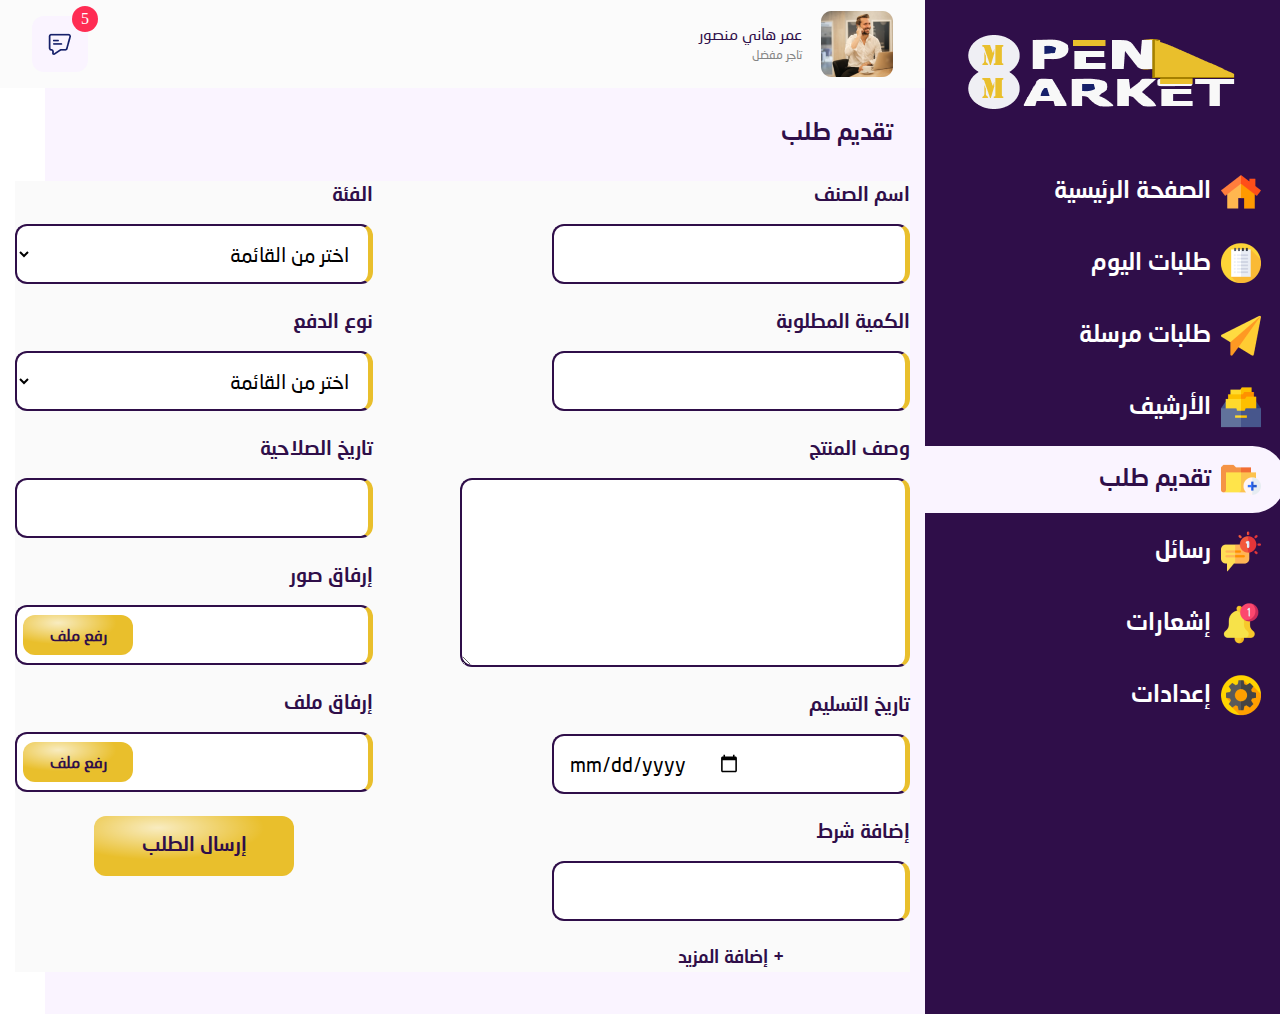
==== sellers-offers.html @ 06537843 "edit" ====
<!DOCTYPE html>
<html lang="ar" dir="rtl">
  <head>
    <meta charset="utf-8" />
    <meta http-equiv="X-UA-Compatible" content="IE=edge" />
    <meta name="viewport" content="width=device-width, initial-scale=1" />
    <title>open market / sellers offers</title>
    
    <link rel="stylesheet" href="css/line-awesome.min.css" />
    <link rel="stylesheet" href="css/bootstrap.min.css" />
    <link rel="stylesheet" href="css/bootstrap-rtl.min.css" />
    <link rel="preconnect" href="https://fonts.googleapis.com">
    <link rel="preconnect" href="https://fonts.gstatic.com" crossorigin>
    <link rel="stylesheet" href="css/fonts.css" />
    <link rel="stylesheet" href="css/animate.css" />
    <link rel="stylesheet" href="https://cdn.jsdelivr.net/npm/@fancyapps/ui@4.0/dist/fancybox.css" />
    <link rel="stylesheet" href="css/swiper.min.css" />
    <link rel="stylesheet" href="css/style.css" />
  </head>
  <body>
    <!-- preloader -->
    <div class="preloader">
      <div class="progress">
        <div class="progress-bar"></div>
      </div>
    </div>
    <!-- preloader -->
   <!-- whole-dashboard -->
<div class="dashboard-content">
   <!-- header section -->
   <header>
    <div class="top-header">
     
        <!-- start nav-header -->
        <div class="nav-header">
          <!-- logo section -->
          <div class="img-logo">
            <a href="index.html">
              <img src="images/logo.png" class="img-fluid logo" alt="logo" />
            </a>
          </div>
          <!-- end logo section -->
           <!-- start menu -->
           <div class="navgition">
            <div class="nav-head"></div>
            <ul class="big-menu list-unstyled">
              <li>
                <a href="index.html" class="menu-link">
                  <img src="images/menu-icons/01.png" alt="menu icon">
                  الصفحة الرئيسية
                </a>
              </li>
              <li>
                <a href="new-order.html" class="menu-link">
                  <img src="images/menu-icons/02.png" alt="menu icon">
                 طلبات اليوم
                </a>
              </li>
              <li>
                <a href="recieve-offers.html" class="menu-link">
                  <img src="images/menu-icons/03.png" alt="menu icon">
                  طلبات مرسلة
                  </a>
              </li>
              <li>
                <a href="archieve.html" class="menu-link">
                  <img src="images/menu-icons/04.png" alt="menu icon">
                   الأرشيف
                  </a>
              </li>
              <li  class="active">
                <a href="sellers-offers.html" class="menu-link"> 
                  <img src="images/menu-icons/05.png" alt="menu icon">
                  تقديم طلب
                </a>
              </li>
              <li>
                <a href="messages.html" class="menu-link">
                  <img src="images/menu-icons/06.png" alt="menu icon">
                   رسائل
                  </a>
              </li>
              <li>
                <a href="notifications.html" class="menu-link"> 
                  <img src="images/menu-icons/07.png" alt="menu icon">
                  إشعارات
                </a>
              </li>
             
              <li>
                <a href="settings.html" class="menu-link"> 
                  <img src="images/menu-icons/09.png" alt="menu icon">
                  إعدادات
                </a>
              </li>
            </ul>
          </div>
          <!-- end menu -->
         
          
            <!-- menu-icon-for-mobile -->
            <div class="show-icons">
              <a class="menu-bars" id="menu-id" href="#!">
                <i class="las la-bars bar show-icon"></i>
                <i class="las la-times times hide-icon"></i>
              </a>
            </div>
            <!-- end menu-icon-for-mobile -->
          </div>
          <!-- end language and contact section -->
        </div>
        <!-- end nav-header -->
  
  
  </header>
  <!-- header section     -->
<div class="left-side">
 <!-- message-bar -->
 <div class="message-bar">
  
  <div class="hotel">
    <div class="hotel-img">
      <img  src="images/message-bar/hotel.png" alt="hotel">
    </div>
    <div class="hotel-text">
      <h2 class="hotel-name">
       عمر هاني منصور
      </h2>
      <span class="hotel-note">
       تاجر مفضل
      </span>
    </div>
   
  </div>
  <ul class="message-not-list">
    <li>
      <a href="#">
        <img src="images/message-bar/01.png" alt="message icon">
        <span class="number">
          5
        </span>
      </a>
    </li>
   
  </ul>
</div>
<!-- end-message-bar-->
<h2 class="form-label p32 fs24">
 تقديم طلب
    
     </h2>
<div class="container">
 <!-- start sessions-div-->
 <div class="sessions-div ">
  <form class="form-flex">
    <div class="form-part">
      <label class="form-label">
        اسم الصنف
      </label>
      <input type="text" class="form-input">
      <label class="form-label">
       الكمية المطلوبة
      </label>
      <input type="text" class="form-input">
      <label class="form-label">
       وصف المنتج
      </label>
      <textarea type="text" class=" form-textarea"></textarea>
      <label class="form-label">
       تاريخ التسليم
       </label>
       <input type="date" class="form-input">
       <label class="form-label">
       إضافة شرط
      </label>
      <input type="text" class="form-input">
      <a href="#" class="more">
        + إضافة المزيد
      </a>
    </div>
    <div class="form-part">
      <label class="form-label">
       الفئة
      </label>
      <select class="form-input">
    <option>اختر من القائمة</option>
    <option>اختر من القائمة</option>
    <option>اختر من القائمة</option>
    <option>اختر من القائمة</option>
      </select>
      <label class="form-label">
      نوع الدفع
      </label>
      <select class="form-input">
        <option>اختر من القائمة</option>
        <option>اختر من القائمة</option>
        <option>اختر من القائمة</option>
        <option>اختر من القائمة</option>
          </select>
          <label class="form-label">
           تاريخ الصلاحية
           </label>
           <input type="text" class="form-input">
      <label class="form-label">
       إرفاق صور
      </label>
      <div class="upload__box">
        <div class="upload__btn-box">
           <label class="upload__btn form-input" id="file" for="customFile">
           
           <b class="upload-images">رفع ملف</b>
           <input type="file"  class="upload__inputfile" id="customFile" >
           </label>
        </div>
        <div class="upload__img-wrap"></div>
     </div>
      <label class="form-label">
      إرفاق ملف
       </label>
       <div class="upload__box">
        <div class="upload__btn-box">
           <label class="upload__btn form-input" id="file-2" for="customFile2">
           
           <b class="upload-images">رفع ملف</b>
           <input type="file"  class="upload__inputfile" id="customFile2" >
           </label>
        </div>
        <div class="upload__img-wrap"></div>
     </div>
      <button type="submit" class="send-btn">
        إرسال الطلب
      </button>
    </div>
    </form>

  </div>
</div>
 

  

<!-- end sessions-div -->
</div>

 
 </div>
</div>
   <!-- end whole-dashboard -->
   
  
   
  
   
   
  
    <script src="js/jquery-3.4.1.min.js"></script>
    <script src="js/bootstrap.min.js"></script>
    <script src="js/wow.min.js"></script>
    <script type="text/javascript" src="js/swiper.min.js"></script>
    <script src="js/script.js"></script>
  </body>
</html>
---- css/line-awesome.min.css ----
.la,.lab,.lad,.lal,.lar,.las{-moz-osx-font-smoothing:grayscale;-webkit-font-smoothing:antialiased;display:inline-block;font-style:normal;font-variant:normal;text-rendering:auto;line-height:1}.la-lg{font-size:1.33333em;line-height:.75em;vertical-align:-.0667em}.la-xs{font-size:.75em}.la-sm{font-size:.875em}.la-1x{font-size:1em}.la-2x{font-size:2em}.la-3x{font-size:3em}.la-4x{font-size:4em}.la-5x{font-size:5em}.la-6x{font-size:6em}.la-7x{font-size:7em}.la-8x{font-size:8em}.la-9x{font-size:9em}.la-10x{font-size:10em}.la-fw{text-align:center;width:1.25em}.la-ul{list-style-type:none;margin-left:2.5em;padding-left:0}.la-ul>li{position:relative}.la-li{left:-2em;position:absolute;text-align:center;width:2em;line-height:inherit}.la-border{border:solid .08em #eee;border-radius:.1em;padding:.2em .25em .15em}.la-pull-left{float:left}.la-pull-right{float:right}.la.la-pull-left,.lab.la-pull-left,.lal.la-pull-left,.lar.la-pull-left,.las.la-pull-left{margin-right:.3em}.la.la-pull-right,.lab.la-pull-right,.lal.la-pull-right,.lar.la-pull-right,.las.la-pull-right{margin-left:.3em}.la-spin{-webkit-animation:la-spin 2s infinite linear;animation:la-spin 2s infinite linear}.la-pulse{-webkit-animation:la-spin 1s infinite steps(8);animation:la-spin 1s infinite steps(8)}@-webkit-keyframes la-spin{0%{-webkit-transform:rotate(0);transform:rotate(0)}100%{-webkit-transform:rotate(360deg);transform:rotate(360deg)}}@keyframes la-spin{0%{-webkit-transform:rotate(0);transform:rotate(0)}100%{-webkit-transform:rotate(360deg);transform:rotate(360deg)}}.la-rotate-90{-webkit-transform:rotate(90deg);transform:rotate(90deg)}.la-rotate-180{-webkit-transform:rotate(180deg);transform:rotate(180deg)}.la-rotate-270{-webkit-transform:rotate(270deg);transform:rotate(270deg)}.la-flip-horizontal{-webkit-transform:scale(-1,1);transform:scale(-1,1)}.la-flip-vertical{-webkit-transform:scale(1,-1);transform:scale(1,-1)}.la-flip-both,.la-flip-horizontal.la-flip-vertical{-webkit-transform:scale(-1,-1);transform:scale(-1,-1)}:root .la-flip-both,:root .la-flip-horizontal,:root .la-flip-vertical,:root .la-rotate-180,:root .la-rotate-270,:root .la-rotate-90{-webkit-filter:none;filter:none}.la-stack{display:inline-block;height:2em;line-height:2em;position:relative;vertical-align:middle;width:2.5em}.la-stack-1x,.la-stack-2x{left:0;position:absolute;text-align:center;width:100%}.la-stack-1x{line-height:inherit}.la-stack-2x{font-size:2em}.la-inverse{color:#fff}.la-500px:before{content:"\f26e"}.la-accessible-icon:before{content:"\f368"}.la-accusoft:before{content:"\f369"}.la-acquisitions-incorporated:before{content:"\f6af"}.la-ad:before{content:"\f641"}.la-address-book:before{content:"\f2b9"}.la-address-card:before{content:"\f2bb"}.la-adjust:before{content:"\f042"}.la-adn:before{content:"\f170"}.la-adobe:before{content:"\f778"}.la-adversal:before{content:"\f36a"}.la-affiliatetheme:before{content:"\f36b"}.la-air-freshener:before{content:"\f5d0"}.la-airbnb:before{content:"\f834"}.la-algolia:before{content:"\f36c"}.la-align-center:before{content:"\f037"}.la-align-justify:before{content:"\f039"}.la-align-left:before{content:"\f036"}.la-align-right:before{content:"\f038"}.la-alipay:before{content:"\f642"}.la-allergies:before{content:"\f461"}.la-amazon:before{content:"\f270"}.la-amazon-pay:before{content:"\f42c"}.la-ambulance:before{content:"\f0f9"}.la-american-sign-language-interpreting:before{content:"\f2a3"}.la-amilia:before{content:"\f36d"}.la-anchor:before{content:"\f13d"}.la-android:before{content:"\f17b"}.la-angellist:before{content:"\f209"}.la-angle-double-down:before{content:"\f103"}.la-angle-double-left:before{content:"\f100"}.la-angle-double-right:before{content:"\f101"}.la-angle-double-up:before{content:"\f102"}.la-angle-down:before{content:"\f107"}.la-angle-left:before{content:"\f104"}.la-angle-right:before{content:"\f105"}.la-angle-up:before{content:"\f106"}.la-angry:before{content:"\f556"}.la-angrycreative:before{content:"\f36e"}.la-angular:before{content:"\f420"}.la-ankh:before{content:"\f644"}.la-app-store:before{content:"\f36f"}.la-app-store-ios:before{content:"\f370"}.la-apper:before{content:"\f371"}.la-apple:before{content:"\f179"}.la-apple-alt:before{content:"\f5d1"}.la-apple-pay:before{content:"\f415"}.la-archive:before{content:"\f187"}.la-archway:before{content:"\f557"}.la-arrow-alt-circle-down:before{content:"\f358"}.la-arrow-alt-circle-left:before{content:"\f359"}.la-arrow-alt-circle-right:before{content:"\f35a"}.la-arrow-alt-circle-up:before{content:"\f35b"}.la-arrow-circle-down:before{content:"\f0ab"}.la-arrow-circle-left:before{content:"\f0a8"}.la-arrow-circle-right:before{content:"\f0a9"}.la-arrow-circle-up:before{content:"\f0aa"}.la-arrow-down:before{content:"\f063"}.la-arrow-left:before{content:"\f060"}.la-arrow-right:before{content:"\f061"}.la-arrow-up:before{content:"\f062"}.la-arrows-alt:before{content:"\f0b2"}.la-arrows-alt-h:before{content:"\f337"}.la-arrows-alt-v:before{content:"\f338"}.la-artstation:before{content:"\f77a"}.la-assistive-listening-systems:before{content:"\f2a2"}.la-asterisk:before{content:"\f069"}.la-asymmetrik:before{content:"\f372"}.la-at:before{content:"\f1fa"}.la-atlas:before{content:"\f558"}.la-atlassian:before{content:"\f77b"}.la-atom:before{content:"\f5d2"}.la-audible:before{content:"\f373"}.la-audio-description:before{content:"\f29e"}.la-autoprefixer:before{content:"\f41c"}.la-avianex:before{content:"\f374"}.la-aviato:before{content:"\f421"}.la-award:before{content:"\f559"}.la-aws:before{content:"\f375"}.la-baby:before{content:"\f77c"}.la-baby-carriage:before{content:"\f77d"}.la-backspace:before{content:"\f55a"}.la-backward:before{content:"\f04a"}.la-bacon:before{content:"\f7e5"}.la-balance-scale:before{content:"\f24e"}.la-balance-scale-left:before{content:"\f515"}.la-balance-scale-right:before{content:"\f516"}.la-ban:before{content:"\f05e"}.la-band-aid:before{content:"\f462"}.la-bandcamp:before{content:"\f2d5"}.la-barcode:before{content:"\f02a"}.la-bars:before{content:"\f0c9"}.la-baseball-ball:before{content:"\f433"}.la-basketball-ball:before{content:"\f434"}.la-bath:before{content:"\f2cd"}.la-battery-empty:before{content:"\f244"}.la-battery-full:before{content:"\f240"}.la-battery-half:before{content:"\f242"}.la-battery-quarter:before{content:"\f243"}.la-battery-three-quarters:before{content:"\f241"}.la-battle-net:before{content:"\f835"}.la-bed:before{content:"\f236"}.la-beer:before{content:"\f0fc"}.la-behance:before{content:"\f1b4"}.la-behance-square:before{content:"\f1b5"}.la-bell:before{content:"\f0f3"}.la-bell-slash:before{content:"\f1f6"}.la-bezier-curve:before{content:"\f55b"}.la-bible:before{content:"\f647"}.la-bicycle:before{content:"\f206"}.la-biking:before{content:"\f84a"}.la-bimobject:before{content:"\f378"}.la-binoculars:before{content:"\f1e5"}.la-biohazard:before{content:"\f780"}.la-birthday-cake:before{content:"\f1fd"}.la-bitbucket:before{content:"\f171"}.la-bitcoin:before{content:"\f379"}.la-bity:before{content:"\f37a"}.la-black-tie:before{content:"\f27e"}.la-blackberry:before{content:"\f37b"}.la-blender:before{content:"\f517"}.la-blender-phone:before{content:"\f6b6"}.la-blind:before{content:"\f29d"}.la-blog:before{content:"\f781"}.la-blogger:before{content:"\f37c"}.la-blogger-b:before{content:"\f37d"}.la-bluetooth:before{content:"\f293"}.la-bluetooth-b:before{content:"\f294"}.la-bold:before{content:"\f032"}.la-bolt:before{content:"\f0e7"}.la-bomb:before{content:"\f1e2"}.la-bone:before{content:"\f5d7"}.la-bong:before{content:"\f55c"}.la-book:before{content:"\f02d"}.la-book-dead:before{content:"\f6b7"}.la-book-medical:before{content:"\f7e6"}.la-book-open:before{content:"\f518"}.la-book-reader:before{content:"\f5da"}.la-bookmark:before{content:"\f02e"}.la-bootstrap:before{content:"\f836"}.la-border-all:before{content:"\f84c"}.la-border-none:before{content:"\f850"}.la-border-style:before{content:"\f853"}.la-bowling-ball:before{content:"\f436"}.la-box:before{content:"\f466"}.la-box-open:before{content:"\f49e"}.la-boxes:before{content:"\f468"}.la-braille:before{content:"\f2a1"}.la-brain:before{content:"\f5dc"}.la-bread-slice:before{content:"\f7ec"}.la-briefcase:before{content:"\f0b1"}.la-briefcase-medical:before{content:"\f469"}.la-broadcast-tower:before{content:"\f519"}.la-broom:before{content:"\f51a"}.la-brush:before{content:"\f55d"}.la-btc:before{content:"\f15a"}.la-buffer:before{content:"\f837"}.la-bug:before{content:"\f188"}.la-building:before{content:"\f1ad"}.la-bullhorn:before{content:"\f0a1"}.la-bullseye:before{content:"\f140"}.la-burn:before{content:"\f46a"}.la-buromobelexperte:before{content:"\f37f"}.la-bus:before{content:"\f207"}.la-bus-alt:before{content:"\f55e"}.la-business-time:before{content:"\f64a"}.la-buy-n-large:before{content:"\f8a6"}.la-buysellads:before{content:"\f20d"}.la-calculator:before{content:"\f1ec"}.la-calendar:before{content:"\f133"}.la-calendar-alt:before{content:"\f073"}.la-calendar-check:before{content:"\f274"}.la-calendar-day:before{content:"\f783"}.la-calendar-minus:before{content:"\f272"}.la-calendar-plus:before{content:"\f271"}.la-calendar-times:before{content:"\f273"}.la-calendar-week:before{content:"\f784"}.la-camera:before{content:"\f030"}.la-camera-retro:before{content:"\f083"}.la-campground:before{content:"\f6bb"}.la-canadian-maple-leaf:before{content:"\f785"}.la-candy-cane:before{content:"\f786"}.la-cannabis:before{content:"\f55f"}.la-capsules:before{content:"\f46b"}.la-car:before{content:"\f1b9"}.la-car-alt:before{content:"\f5de"}.la-car-battery:before{content:"\f5df"}.la-car-crash:before{content:"\f5e1"}.la-car-side:before{content:"\f5e4"}.la-caret-down:before{content:"\f0d7"}.la-caret-left:before{content:"\f0d9"}.la-caret-right:before{content:"\f0da"}.la-caret-square-down:before{content:"\f150"}.la-caret-square-left:before{content:"\f191"}.la-caret-square-right:before{content:"\f152"}.la-caret-square-up:before{content:"\f151"}.la-caret-up:before{content:"\f0d8"}.la-carrot:before{content:"\f787"}.la-cart-arrow-down:before{content:"\f218"}.la-cart-plus:before{content:"\f217"}.la-cash-register:before{content:"\f788"}.la-cat:before{content:"\f6be"}.la-cc-amazon-pay:before{content:"\f42d"}.la-cc-amex:before{content:"\f1f3"}.la-cc-apple-pay:before{content:"\f416"}.la-cc-diners-club:before{content:"\f24c"}.la-cc-discover:before{content:"\f1f2"}.la-cc-jcb:before{content:"\f24b"}.la-cc-mastercard:before{content:"\f1f1"}.la-cc-paypal:before{content:"\f1f4"}.la-cc-stripe:before{content:"\f1f5"}.la-cc-visa:before{content:"\f1f0"}.la-centercode:before{content:"\f380"}.la-centos:before{content:"\f789"}.la-certificate:before{content:"\f0a3"}.la-chair:before{content:"\f6c0"}.la-chalkboard:before{content:"\f51b"}.la-chalkboard-teacher:before{content:"\f51c"}.la-charging-station:before{content:"\f5e7"}.la-chart-area:before{content:"\f1fe"}.la-chart-bar:before{content:"\f080"}.la-chart-line:before{content:"\f201"}.la-chart-pie:before{content:"\f200"}.la-check:before{content:"\f00c"}.la-check-circle:before{content:"\f058"}.la-check-double:before{content:"\f560"}.la-check-square:before{content:"\f14a"}.la-cheese:before{content:"\f7ef"}.la-chess:before{content:"\f439"}.la-chess-bishop:before{content:"\f43a"}.la-chess-board:before{content:"\f43c"}.la-chess-king:before{content:"\f43f"}.la-chess-knight:before{content:"\f441"}.la-chess-pawn:before{content:"\f443"}.la-chess-queen:before{content:"\f445"}.la-chess-rook:before{content:"\f447"}.la-chevron-circle-down:before{content:"\f13a"}.la-chevron-circle-left:before{content:"\f137"}.la-chevron-circle-right:before{content:"\f138"}.la-chevron-circle-up:before{content:"\f139"}.la-chevron-down:before{content:"\f078"}.la-chevron-left:before{content:"\f053"}.la-chevron-right:before{content:"\f054"}.la-chevron-up:before{content:"\f077"}.la-child:before{content:"\f1ae"}.la-chrome:before{content:"\f268"}.la-chromecast:before{content:"\f838"}.la-church:before{content:"\f51d"}.la-circle:before{content:"\f111"}.la-circle-notch:before{content:"\f1ce"}.la-city:before{content:"\f64f"}.la-clinic-medical:before{content:"\f7f2"}.la-clipboard:before{content:"\f328"}.la-clipboard-check:before{content:"\f46c"}.la-clipboard-list:before{content:"\f46d"}.la-clock:before{content:"\f017"}.la-clone:before{content:"\f24d"}.la-closed-captioning:before{content:"\f20a"}.la-cloud:before{content:"\f0c2"}.la-cloud-download-alt:before{content:"\f381"}.la-cloud-meatball:before{content:"\f73b"}.la-cloud-moon:before{content:"\f6c3"}.la-cloud-moon-rain:before{content:"\f73c"}.la-cloud-rain:before{content:"\f73d"}.la-cloud-showers-heavy:before{content:"\f740"}.la-cloud-sun:before{content:"\f6c4"}.la-cloud-sun-rain:before{content:"\f743"}.la-cloud-upload-alt:before{content:"\f382"}.la-cloudscale:before{content:"\f383"}.la-cloudsmith:before{content:"\f384"}.la-cloudversify:before{content:"\f385"}.la-cocktail:before{content:"\f561"}.la-code:before{content:"\f121"}.la-code-branch:before{content:"\f126"}.la-codepen:before{content:"\f1cb"}.la-codiepie:before{content:"\f284"}.la-coffee:before{content:"\f0f4"}.la-cog:before{content:"\f013"}.la-cogs:before{content:"\f085"}.la-coins:before{content:"\f51e"}.la-columns:before{content:"\f0db"}.la-comment:before{content:"\f075"}.la-comment-alt:before{content:"\f27a"}.la-comment-dollar:before{content:"\f651"}.la-comment-dots:before{content:"\f4ad"}.la-comment-medical:before{content:"\f7f5"}.la-comment-slash:before{content:"\f4b3"}.la-comments:before{content:"\f086"}.la-comments-dollar:before{content:"\f653"}.la-compact-disc:before{content:"\f51f"}.la-compass:before{content:"\f14e"}.la-compress:before{content:"\f066"}.la-compress-arrows-alt:before{content:"\f78c"}.la-concierge-bell:before{content:"\f562"}.la-confluence:before{content:"\f78d"}.la-connectdevelop:before{content:"\f20e"}.la-contao:before{content:"\f26d"}.la-cookie:before{content:"\f563"}.la-cookie-bite:before{content:"\f564"}.la-copy:before{content:"\f0c5"}.la-copyright:before{content:"\f1f9"}.la-cotton-bureau:before{content:"\f89e"}.la-couch:before{content:"\f4b8"}.la-cpanel:before{content:"\f388"}.la-creative-commons:before{content:"\f25e"}.la-creative-commons-by:before{content:"\f4e7"}.la-creative-commons-nc:before{content:"\f4e8"}.la-creative-commons-nc-eu:before{content:"\f4e9"}.la-creative-commons-nc-jp:before{content:"\f4ea"}.la-creative-commons-nd:before{content:"\f4eb"}.la-creative-commons-pd:before{content:"\f4ec"}.la-creative-commons-pd-alt:before{content:"\f4ed"}.la-creative-commons-remix:before{content:"\f4ee"}.la-creative-commons-sa:before{content:"\f4ef"}.la-creative-commons-sampling:before{content:"\f4f0"}.la-creative-commons-sampling-plus:before{content:"\f4f1"}.la-creative-commons-share:before{content:"\f4f2"}.la-creative-commons-zero:before{content:"\f4f3"}.la-credit-card:before{content:"\f09d"}.la-critical-role:before{content:"\f6c9"}.la-crop:before{content:"\f125"}.la-crop-alt:before{content:"\f565"}.la-cross:before{content:"\f654"}.la-crosshairs:before{content:"\f05b"}.la-crow:before{content:"\f520"}.la-crown:before{content:"\f521"}.la-crutch:before{content:"\f7f7"}.la-css3:before{content:"\f13c"}.la-css3-alt:before{content:"\f38b"}.la-cube:before{content:"\f1b2"}.la-cubes:before{content:"\f1b3"}.la-cut:before{content:"\f0c4"}.la-cuttlefish:before{content:"\f38c"}.la-d-and-d:before{content:"\f38d"}.la-d-and-d-beyond:before{content:"\f6ca"}.la-dashcube:before{content:"\f210"}.la-database:before{content:"\f1c0"}.la-deaf:before{content:"\f2a4"}.la-delicious:before{content:"\f1a5"}.la-democrat:before{content:"\f747"}.la-deploydog:before{content:"\f38e"}.la-deskpro:before{content:"\f38f"}.la-desktop:before{content:"\f108"}.la-dev:before{content:"\f6cc"}.la-deviantart:before{content:"\f1bd"}.la-dharmachakra:before{content:"\f655"}.la-dhl:before{content:"\f790"}.la-diagnoses:before{content:"\f470"}.la-diaspora:before{content:"\f791"}.la-dice:before{content:"\f522"}.la-dice-d20:before{content:"\f6cf"}.la-dice-d6:before{content:"\f6d1"}.la-dice-five:before{content:"\f523"}.la-dice-four:before{content:"\f524"}.la-dice-one:before{content:"\f525"}.la-dice-six:before{content:"\f526"}.la-dice-three:before{content:"\f527"}.la-dice-two:before{content:"\f528"}.la-digg:before{content:"\f1a6"}.la-digital-ocean:before{content:"\f391"}.la-digital-tachograph:before{content:"\f566"}.la-directions:before{content:"\f5eb"}.la-discord:before{content:"\f392"}.la-discourse:before{content:"\f393"}.la-divide:before{content:"\f529"}.la-dizzy:before{content:"\f567"}.la-dna:before{content:"\f471"}.la-dochub:before{content:"\f394"}.la-docker:before{content:"\f395"}.la-dog:before{content:"\f6d3"}.la-dollar-sign:before{content:"\f155"}.la-dolly:before{content:"\f472"}.la-dolly-flatbed:before{content:"\f474"}.la-donate:before{content:"\f4b9"}.la-door-closed:before{content:"\f52a"}.la-door-open:before{content:"\f52b"}.la-dot-circle:before{content:"\f192"}.la-dove:before{content:"\f4ba"}.la-download:before{content:"\f019"}.la-draft2digital:before{content:"\f396"}.la-drafting-compass:before{content:"\f568"}.la-dragon:before{content:"\f6d5"}.la-draw-polygon:before{content:"\f5ee"}.la-dribbble:before{content:"\f17d"}.la-dribbble-square:before{content:"\f397"}.la-dropbox:before{content:"\f16b"}.la-drum:before{content:"\f569"}.la-drum-steelpan:before{content:"\f56a"}.la-drumstick-bite:before{content:"\f6d7"}.la-drupal:before{content:"\f1a9"}.la-dumbbell:before{content:"\f44b"}.la-dumpster:before{content:"\f793"}.la-dumpster-fire:before{content:"\f794"}.la-dungeon:before{content:"\f6d9"}.la-dyalog:before{content:"\f399"}.la-earlybirds:before{content:"\f39a"}.la-ebay:before{content:"\f4f4"}.la-edge:before{content:"\f282"}.la-edit:before{content:"\f044"}.la-egg:before{content:"\f7fb"}.la-eject:before{content:"\f052"}.la-elementor:before{content:"\f430"}.la-ellipsis-h:before{content:"\f141"}.la-ellipsis-v:before{content:"\f142"}.la-ello:before{content:"\f5f1"}.la-ember:before{content:"\f423"}.la-empire:before{content:"\f1d1"}.la-envelope:before{content:"\f0e0"}.la-envelope-open:before{content:"\f2b6"}.la-envelope-open-text:before{content:"\f658"}.la-envelope-square:before{content:"\f199"}.la-envira:before{content:"\f299"}.la-equals:before{content:"\f52c"}.la-eraser:before{content:"\f12d"}.la-erlang:before{content:"\f39d"}.la-ethereum:before{content:"\f42e"}.la-ethernet:before{content:"\f796"}.la-etsy:before{content:"\f2d7"}.la-euro-sign:before{content:"\f153"}.la-evernote:before{content:"\f839"}.la-exchange-alt:before{content:"\f362"}.la-exclamation:before{content:"\f12a"}.la-exclamation-circle:before{content:"\f06a"}.la-exclamation-triangle:before{content:"\f071"}.la-expand:before{content:"\f065"}.la-expand-arrows-alt:before{content:"\f31e"}.la-expeditedssl:before{content:"\f23e"}.la-external-link-alt:before{content:"\f35d"}.la-external-link-square-alt:before{content:"\f360"}.la-eye:before{content:"\f06e"}.la-eye-dropper:before{content:"\f1fb"}.la-eye-slash:before{content:"\f070"}.la-facebook:before{content:"\f09a"}.la-facebook-f:before{content:"\f39e"}.la-facebook-messenger:before{content:"\f39f"}.la-facebook-square:before{content:"\f082"}.la-fan:before{content:"\f863"}.la-fantasy-flight-games:before{content:"\f6dc"}.la-fast-backward:before{content:"\f049"}.la-fast-forward:before{content:"\f050"}.la-fax:before{content:"\f1ac"}.la-feather:before{content:"\f52d"}.la-feather-alt:before{content:"\f56b"}.la-fedex:before{content:"\f797"}.la-fedora:before{content:"\f798"}.la-female:before{content:"\f182"}.la-fighter-jet:before{content:"\f0fb"}.la-figma:before{content:"\f799"}.la-file:before{content:"\f15b"}.la-file-alt:before{content:"\f15c"}.la-file-archive:before{content:"\f1c6"}.la-file-audio:before{content:"\f1c7"}.la-file-code:before{content:"\f1c9"}.la-file-contract:before{content:"\f56c"}.la-file-csv:before{content:"\f6dd"}.la-file-download:before{content:"\f56d"}.la-file-excel:before{content:"\f1c3"}.la-file-export:before{content:"\f56e"}.la-file-image:before{content:"\f1c5"}.la-file-import:before{content:"\f56f"}.la-file-invoice:before{content:"\f570"}.la-file-invoice-dollar:before{content:"\f571"}.la-file-medical:before{content:"\f477"}.la-file-medical-alt:before{content:"\f478"}.la-file-pdf:before{content:"\f1c1"}.la-file-powerpoint:before{content:"\f1c4"}.la-file-prescription:before{content:"\f572"}.la-file-signature:before{content:"\f573"}.la-file-upload:before{content:"\f574"}.la-file-video:before{content:"\f1c8"}.la-file-word:before{content:"\f1c2"}.la-fill:before{content:"\f575"}.la-fill-drip:before{content:"\f576"}.la-film:before{content:"\f008"}.la-filter:before{content:"\f0b0"}.la-fingerprint:before{content:"\f577"}.la-fire:before{content:"\f06d"}.la-fire-alt:before{content:"\f7e4"}.la-fire-extinguisher:before{content:"\f134"}.la-firefox:before{content:"\f269"}.la-first-aid:before{content:"\f479"}.la-first-order:before{content:"\f2b0"}.la-first-order-alt:before{content:"\f50a"}.la-firstdraft:before{content:"\f3a1"}.la-fish:before{content:"\f578"}.la-fist-raised:before{content:"\f6de"}.la-flag:before{content:"\f024"}.la-flag-checkered:before{content:"\f11e"}.la-flag-usa:before{content:"\f74d"}.la-flask:before{content:"\f0c3"}.la-flickr:before{content:"\f16e"}.la-flipboard:before{content:"\f44d"}.la-flushed:before{content:"\f579"}.la-fly:before{content:"\f417"}.la-folder:before{content:"\f07b"}.la-folder-minus:before{content:"\f65d"}.la-folder-open:before{content:"\f07c"}.la-folder-plus:before{content:"\f65e"}.la-font:before{content:"\f031"}.la-font-awesome:before{content:"\f2b4"}.la-font-awesome-alt:before{content:"\f35c"}.la-font-awesome-flag:before{content:"\f425"}.la-font-awesome-logo-full:before{content:"\f4e6"}.la-fonticons:before{content:"\f280"}.la-fonticons-fi:before{content:"\f3a2"}.la-football-ball:before{content:"\f44e"}.la-fort-awesome:before{content:"\f286"}.la-fort-awesome-alt:before{content:"\f3a3"}.la-forumbee:before{content:"\f211"}.la-forward:before{content:"\f04e"}.la-foursquare:before{content:"\f180"}.la-free-code-camp:before{content:"\f2c5"}.la-freebsd:before{content:"\f3a4"}.la-frog:before{content:"\f52e"}.la-frown:before{content:"\f119"}.la-frown-open:before{content:"\f57a"}.la-fulcrum:before{content:"\f50b"}.la-funnel-dollar:before{content:"\f662"}.la-futbol:before{content:"\f1e3"}.la-galactic-republic:before{content:"\f50c"}.la-galactic-senate:before{content:"\f50d"}.la-gamepad:before{content:"\f11b"}.la-gas-pump:before{content:"\f52f"}.la-gavel:before{content:"\f0e3"}.la-gem:before{content:"\f3a5"}.la-genderless:before{content:"\f22d"}.la-get-pocket:before{content:"\f265"}.la-gg:before{content:"\f260"}.la-gg-circle:before{content:"\f261"}.la-ghost:before{content:"\f6e2"}.la-gift:before{content:"\f06b"}.la-gifts:before{content:"\f79c"}.la-git:before{content:"\f1d3"}.la-git-alt:before{content:"\f841"}.la-git-square:before{content:"\f1d2"}.la-github:before{content:"\f09b"}.la-github-alt:before{content:"\f113"}.la-github-square:before{content:"\f092"}.la-gitkraken:before{content:"\f3a6"}.la-gitlab:before{content:"\f296"}.la-gitter:before{content:"\f426"}.la-glass-cheers:before{content:"\f79f"}.la-glass-martini:before{content:"\f000"}.la-glass-martini-alt:before{content:"\f57b"}.la-glass-whiskey:before{content:"\f7a0"}.la-glasses:before{content:"\f530"}.la-glide:before{content:"\f2a5"}.la-glide-g:before{content:"\f2a6"}.la-globe:before{content:"\f0ac"}.la-globe-africa:before{content:"\f57c"}.la-globe-americas:before{content:"\f57d"}.la-globe-asia:before{content:"\f57e"}.la-globe-europe:before{content:"\f7a2"}.la-gofore:before{content:"\f3a7"}.la-golf-ball:before{content:"\f450"}.la-goodreads:before{content:"\f3a8"}.la-goodreads-g:before{content:"\f3a9"}.la-google:before{content:"\f1a0"}.la-google-drive:before{content:"\f3aa"}.la-google-play:before{content:"\f3ab"}.la-google-plus:before{content:"\f2b3"}.la-google-plus-g:before{content:"\f0d5"}.la-google-plus-square:before{content:"\f0d4"}.la-google-wallet:before{content:"\f1ee"}.la-gopuram:before{content:"\f664"}.la-graduation-cap:before{content:"\f19d"}.la-gratipay:before{content:"\f184"}.la-grav:before{content:"\f2d6"}.la-greater-than:before{content:"\f531"}.la-greater-than-equal:before{content:"\f532"}.la-grimace:before{content:"\f57f"}.la-grin:before{content:"\f580"}.la-grin-alt:before{content:"\f581"}.la-grin-beam:before{content:"\f582"}.la-grin-beam-sweat:before{content:"\f583"}.la-grin-hearts:before{content:"\f584"}.la-grin-squint:before{content:"\f585"}.la-grin-squint-tears:before{content:"\f586"}.la-grin-stars:before{content:"\f587"}.la-grin-tears:before{content:"\f588"}.la-grin-tongue:before{content:"\f589"}.la-grin-tongue-squint:before{content:"\f58a"}.la-grin-tongue-wink:before{content:"\f58b"}.la-grin-wink:before{content:"\f58c"}.la-grip-horizontal:before{content:"\f58d"}.la-grip-lines:before{content:"\f7a4"}.la-grip-lines-vertical:before{content:"\f7a5"}.la-grip-vertical:before{content:"\f58e"}.la-gripfire:before{content:"\f3ac"}.la-grunt:before{content:"\f3ad"}.la-guitar:before{content:"\f7a6"}.la-gulp:before{content:"\f3ae"}.la-h-square:before{content:"\f0fd"}.la-hacker-news:before{content:"\f1d4"}.la-hacker-news-square:before{content:"\f3af"}.la-hackerrank:before{content:"\f5f7"}.la-hamburger:before{content:"\f805"}.la-hammer:before{content:"\f6e3"}.la-hamsa:before{content:"\f665"}.la-hand-holding:before{content:"\f4bd"}.la-hand-holding-heart:before{content:"\f4be"}.la-hand-holding-usd:before{content:"\f4c0"}.la-hand-lizard:before{content:"\f258"}.la-hand-middle-finger:before{content:"\f806"}.la-hand-paper:before{content:"\f256"}.la-hand-peace:before{content:"\f25b"}.la-hand-point-down:before{content:"\f0a7"}.la-hand-point-left:before{content:"\f0a5"}.la-hand-point-right:before{content:"\f0a4"}.la-hand-point-up:before{content:"\f0a6"}.la-hand-pointer:before{content:"\f25a"}.la-hand-rock:before{content:"\f255"}.la-hand-scissors:before{content:"\f257"}.la-hand-spock:before{content:"\f259"}.la-hands:before{content:"\f4c2"}.la-hands-helping:before{content:"\f4c4"}.la-handshake:before{content:"\f2b5"}.la-hanukiah:before{content:"\f6e6"}.la-hard-hat:before{content:"\f807"}.la-hashtag:before{content:"\f292"}.la-hat-cowboy:before{content:"\f8c0"}.la-hat-cowboy-side:before{content:"\f8c1"}.la-hat-wizard:before{content:"\f6e8"}.la-haykal:before{content:"\f666"}.la-hdd:before{content:"\f0a0"}.la-heading:before{content:"\f1dc"}.la-headphones:before{content:"\f025"}.la-headphones-alt:before{content:"\f58f"}.la-headset:before{content:"\f590"}.la-heart:before{content:"\f004"}.la-heart-broken:before{content:"\f7a9"}.la-heartbeat:before{content:"\f21e"}.la-helicopter:before{content:"\f533"}.la-highlighter:before{content:"\f591"}.la-hiking:before{content:"\f6ec"}.la-hippo:before{content:"\f6ed"}.la-hips:before{content:"\f452"}.la-hire-a-helper:before{content:"\f3b0"}.la-history:before{content:"\f1da"}.la-hockey-puck:before{content:"\f453"}.la-holly-berry:before{content:"\f7aa"}.la-home:before{content:"\f015"}.la-hooli:before{content:"\f427"}.la-hornbill:before{content:"\f592"}.la-horse:before{content:"\f6f0"}.la-horse-head:before{content:"\f7ab"}.la-hospital:before{content:"\f0f8"}.la-hospital-alt:before{content:"\f47d"}.la-hospital-symbol:before{content:"\f47e"}.la-hot-tub:before{content:"\f593"}.la-hotdog:before{content:"\f80f"}.la-hotel:before{content:"\f594"}.la-hotjar:before{content:"\f3b1"}.la-hourglass:before{content:"\f254"}.la-hourglass-end:before{content:"\f253"}.la-hourglass-half:before{content:"\f252"}.la-hourglass-start:before{content:"\f251"}.la-house-damage:before{content:"\f6f1"}.la-houzz:before{content:"\f27c"}.la-hryvnia:before{content:"\f6f2"}.la-html5:before{content:"\f13b"}.la-hubspot:before{content:"\f3b2"}.la-i-cursor:before{content:"\f246"}.la-ice-cream:before{content:"\f810"}.la-icicles:before{content:"\f7ad"}.la-icons:before{content:"\f86d"}.la-id-badge:before{content:"\f2c1"}.la-id-card:before{content:"\f2c2"}.la-id-card-alt:before{content:"\f47f"}.la-igloo:before{content:"\f7ae"}.la-image:before{content:"\f03e"}.la-images:before{content:"\f302"}.la-imdb:before{content:"\f2d8"}.la-inbox:before{content:"\f01c"}.la-indent:before{content:"\f03c"}.la-industry:before{content:"\f275"}.la-infinity:before{content:"\f534"}.la-info:before{content:"\f129"}.la-info-circle:before{content:"\f05a"}.la-instagram:before{content:"\f16d"}.la-intercom:before{content:"\f7af"}.la-internet-explorer:before{content:"\f26b"}.la-invision:before{content:"\f7b0"}.la-ioxhost:before{content:"\f208"}.la-italic:before{content:"\f033"}.la-itch-io:before{content:"\f83a"}.la-itunes:before{content:"\f3b4"}.la-itunes-note:before{content:"\f3b5"}.la-java:before{content:"\f4e4"}.la-jedi:before{content:"\f669"}.la-jedi-order:before{content:"\f50e"}.la-jenkins:before{content:"\f3b6"}.la-jira:before{content:"\f7b1"}.la-joget:before{content:"\f3b7"}.la-joint:before{content:"\f595"}.la-joomla:before{content:"\f1aa"}.la-journal-whills:before{content:"\f66a"}.la-js:before{content:"\f3b8"}.la-js-square:before{content:"\f3b9"}.la-jsfiddle:before{content:"\f1cc"}.la-kaaba:before{content:"\f66b"}.la-kaggle:before{content:"\f5fa"}.la-key:before{content:"\f084"}.la-keybase:before{content:"\f4f5"}.la-keyboard:before{content:"\f11c"}.la-keycdn:before{content:"\f3ba"}.la-khanda:before{content:"\f66d"}.la-kickstarter:before{content:"\f3bb"}.la-kickstarter-k:before{content:"\f3bc"}.la-kiss:before{content:"\f596"}.la-kiss-beam:before{content:"\f597"}.la-kiss-wink-heart:before{content:"\f598"}.la-kiwi-bird:before{content:"\f535"}.la-korvue:before{content:"\f42f"}.la-landmark:before{content:"\f66f"}.la-language:before{content:"\f1ab"}.la-laptop:before{content:"\f109"}.la-laptop-code:before{content:"\f5fc"}.la-laptop-medical:before{content:"\f812"}.la-laravel:before{content:"\f3bd"}.la-lastfm:before{content:"\f202"}.la-lastfm-square:before{content:"\f203"}.la-laugh:before{content:"\f599"}.la-laugh-beam:before{content:"\f59a"}.la-laugh-squint:before{content:"\f59b"}.la-laugh-wink:before{content:"\f59c"}.la-layer-group:before{content:"\f5fd"}.la-leaf:before{content:"\f06c"}.la-leanpub:before{content:"\f212"}.la-lemon:before{content:"\f094"}.la-less:before{content:"\f41d"}.la-less-than:before{content:"\f536"}.la-less-than-equal:before{content:"\f537"}.la-level-down-alt:before{content:"\f3be"}.la-level-up-alt:before{content:"\f3bf"}.la-life-ring:before{content:"\f1cd"}.la-lightbulb:before{content:"\f0eb"}.la-line:before{content:"\f3c0"}.la-link:before{content:"\f0c1"}.la-linkedin:before{content:"\f08c"}.la-linkedin-in:before{content:"\f0e1"}.la-linode:before{content:"\f2b8"}.la-linux:before{content:"\f17c"}.la-lira-sign:before{content:"\f195"}.la-list:before{content:"\f03a"}.la-list-alt:before{content:"\f022"}.la-list-ol:before{content:"\f0cb"}.la-list-ul:before{content:"\f0ca"}.la-location-arrow:before{content:"\f124"}.la-lock:before{content:"\f023"}.la-lock-open:before{content:"\f3c1"}.la-long-arrow-alt-down:before{content:"\f309"}.la-long-arrow-alt-left:before{content:"\f30a"}.la-long-arrow-alt-right:before{content:"\f30b"}.la-long-arrow-alt-up:before{content:"\f30c"}.la-low-vision:before{content:"\f2a8"}.la-luggage-cart:before{content:"\f59d"}.la-lyft:before{content:"\f3c3"}.la-magento:before{content:"\f3c4"}.la-magic:before{content:"\f0d0"}.la-magnet:before{content:"\f076"}.la-mail-bulk:before{content:"\f674"}.la-mailchimp:before{content:"\f59e"}.la-male:before{content:"\f183"}.la-mandalorian:before{content:"\f50f"}.la-map:before{content:"\f279"}.la-map-marked:before{content:"\f59f"}.la-map-marked-alt:before{content:"\f5a0"}.la-map-marker:before{content:"\f041"}.la-map-marker-alt:before{content:"\f3c5"}.la-map-pin:before{content:"\f276"}.la-map-signs:before{content:"\f277"}.la-markdown:before{content:"\f60f"}.la-marker:before{content:"\f5a1"}.la-mars:before{content:"\f222"}.la-mars-double:before{content:"\f227"}.la-mars-stroke:before{content:"\f229"}.la-mars-stroke-h:before{content:"\f22b"}.la-mars-stroke-v:before{content:"\f22a"}.la-mask:before{content:"\f6fa"}.la-mastodon:before{content:"\f4f6"}.la-maxcdn:before{content:"\f136"}.la-mdb:before{content:"\f8ca"}.la-medal:before{content:"\f5a2"}.la-medapps:before{content:"\f3c6"}.la-medium:before{content:"\f23a"}.la-medium-m:before{content:"\f3c7"}.la-medkit:before{content:"\f0fa"}.la-medrt:before{content:"\f3c8"}.la-meetup:before{content:"\f2e0"}.la-megaport:before{content:"\f5a3"}.la-meh:before{content:"\f11a"}.la-meh-blank:before{content:"\f5a4"}.la-meh-rolling-eyes:before{content:"\f5a5"}.la-memory:before{content:"\f538"}.la-mendeley:before{content:"\f7b3"}.la-menorah:before{content:"\f676"}.la-mercury:before{content:"\f223"}.la-meteor:before{content:"\f753"}.la-microchip:before{content:"\f2db"}.la-microphone:before{content:"\f130"}.la-microphone-alt:before{content:"\f3c9"}.la-microphone-alt-slash:before{content:"\f539"}.la-microphone-slash:before{content:"\f131"}.la-microscope:before{content:"\f610"}.la-microsoft:before{content:"\f3ca"}.la-minus:before{content:"\f068"}.la-minus-circle:before{content:"\f056"}.la-minus-square:before{content:"\f146"}.la-mitten:before{content:"\f7b5"}.la-mix:before{content:"\f3cb"}.la-mixcloud:before{content:"\f289"}.la-mizuni:before{content:"\f3cc"}.la-mobile:before{content:"\f10b"}.la-mobile-alt:before{content:"\f3cd"}.la-modx:before{content:"\f285"}.la-monero:before{content:"\f3d0"}.la-money-bill:before{content:"\f0d6"}.la-money-bill-alt:before{content:"\f3d1"}.la-money-bill-wave:before{content:"\f53a"}.la-money-bill-wave-alt:before{content:"\f53b"}.la-money-check:before{content:"\f53c"}.la-money-check-alt:before{content:"\f53d"}.la-monument:before{content:"\f5a6"}.la-moon:before{content:"\f186"}.la-mortar-pestle:before{content:"\f5a7"}.la-mosque:before{content:"\f678"}.la-motorcycle:before{content:"\f21c"}.la-mountain:before{content:"\f6fc"}.la-mouse:before{content:"\f8cc"}.la-mouse-pointer:before{content:"\f245"}.la-mug-hot:before{content:"\f7b6"}.la-music:before{content:"\f001"}.la-napster:before{content:"\f3d2"}.la-neos:before{content:"\f612"}.la-network-wired:before{content:"\f6ff"}.la-neuter:before{content:"\f22c"}.la-newspaper:before{content:"\f1ea"}.la-nimblr:before{content:"\f5a8"}.la-node:before{content:"\f419"}.la-node-js:before{content:"\f3d3"}.la-not-equal:before{content:"\f53e"}.la-notes-medical:before{content:"\f481"}.la-npm:before{content:"\f3d4"}.la-ns8:before{content:"\f3d5"}.la-nutritionix:before{content:"\f3d6"}.la-object-group:before{content:"\f247"}.la-object-ungroup:before{content:"\f248"}.la-odnoklassniki:before{content:"\f263"}.la-odnoklassniki-square:before{content:"\f264"}.la-oil-can:before{content:"\f613"}.la-old-republic:before{content:"\f510"}.la-om:before{content:"\f679"}.la-opencart:before{content:"\f23d"}.la-openid:before{content:"\f19b"}.la-opera:before{content:"\f26a"}.la-optin-monster:before{content:"\f23c"}.la-orcid:before{content:"\f8d2"}.la-osi:before{content:"\f41a"}.la-otter:before{content:"\f700"}.la-outdent:before{content:"\f03b"}.la-page4:before{content:"\f3d7"}.la-pagelines:before{content:"\f18c"}.la-pager:before{content:"\f815"}.la-paint-brush:before{content:"\f1fc"}.la-paint-roller:before{content:"\f5aa"}.la-palette:before{content:"\f53f"}.la-palfed:before{content:"\f3d8"}.la-pallet:before{content:"\f482"}.la-paper-plane:before{content:"\f1d8"}.la-paperclip:before{content:"\f0c6"}.la-parachute-box:before{content:"\f4cd"}.la-paragraph:before{content:"\f1dd"}.la-parking:before{content:"\f540"}.la-passport:before{content:"\f5ab"}.la-pastafarianism:before{content:"\f67b"}.la-paste:before{content:"\f0ea"}.la-patreon:before{content:"\f3d9"}.la-pause:before{content:"\f04c"}.la-pause-circle:before{content:"\f28b"}.la-paw:before{content:"\f1b0"}.la-paypal:before{content:"\f1ed"}.la-peace:before{content:"\f67c"}.la-pen:before{content:"\f304"}.la-pen-alt:before{content:"\f305"}.la-pen-fancy:before{content:"\f5ac"}.la-pen-nib:before{content:"\f5ad"}.la-pen-square:before{content:"\f14b"}.la-pencil-alt:before{content:"\f303"}.la-pencil-ruler:before{content:"\f5ae"}.la-penny-arcade:before{content:"\f704"}.la-people-carry:before{content:"\f4ce"}.la-pepper-hot:before{content:"\f816"}.la-percent:before{content:"\f295"}.la-percentage:before{content:"\f541"}.la-periscope:before{content:"\f3da"}.la-person-booth:before{content:"\f756"}.la-phabricator:before{content:"\f3db"}.la-phoenix-framework:before{content:"\f3dc"}.la-phoenix-squadron:before{content:"\f511"}.la-phone:before{content:"\f095"}.la-phone-alt:before{content:"\f879"}.la-phone-slash:before{content:"\f3dd"}.la-phone-square:before{content:"\f098"}.la-phone-square-alt:before{content:"\f87b"}.la-phone-volume:before{content:"\f2a0"}.la-photo-video:before{content:"\f87c"}.la-php:before{content:"\f457"}.la-pied-piper:before{content:"\f2ae"}.la-pied-piper-alt:before{content:"\f1a8"}.la-pied-piper-hat:before{content:"\f4e5"}.la-pied-piper-pp:before{content:"\f1a7"}.la-piggy-bank:before{content:"\f4d3"}.la-pills:before{content:"\f484"}.la-pinterest:before{content:"\f0d2"}.la-pinterest-p:before{content:"\f231"}.la-pinterest-square:before{content:"\f0d3"}.la-pizza-slice:before{content:"\f818"}.la-place-of-worship:before{content:"\f67f"}.la-plane:before{content:"\f072"}.la-plane-arrival:before{content:"\f5af"}.la-plane-departure:before{content:"\f5b0"}.la-play:before{content:"\f04b"}.la-play-circle:before{content:"\f144"}.la-playstation:before{content:"\f3df"}.la-plug:before{content:"\f1e6"}.la-plus:before{content:"\f067"}.la-plus-circle:before{content:"\f055"}.la-plus-square:before{content:"\f0fe"}.la-podcast:before{content:"\f2ce"}.la-poll:before{content:"\f681"}.la-poll-h:before{content:"\f682"}.la-poo:before{content:"\f2fe"}.la-poo-storm:before{content:"\f75a"}.la-poop:before{content:"\f619"}.la-portrait:before{content:"\f3e0"}.la-pound-sign:before{content:"\f154"}.la-power-off:before{content:"\f011"}.la-pray:before{content:"\f683"}.la-praying-hands:before{content:"\f684"}.la-prescription:before{content:"\f5b1"}.la-prescription-bottle:before{content:"\f485"}.la-prescription-bottle-alt:before{content:"\f486"}.la-print:before{content:"\f02f"}.la-procedures:before{content:"\f487"}.la-product-hunt:before{content:"\f288"}.la-project-diagram:before{content:"\f542"}.la-pushed:before{content:"\f3e1"}.la-puzzle-piece:before{content:"\f12e"}.la-python:before{content:"\f3e2"}.la-qq:before{content:"\f1d6"}.la-qrcode:before{content:"\f029"}.la-question:before{content:"\f128"}.la-question-circle:before{content:"\f059"}.la-quidditch:before{content:"\f458"}.la-quinscape:before{content:"\f459"}.la-quora:before{content:"\f2c4"}.la-quote-left:before{content:"\f10d"}.la-quote-right:before{content:"\f10e"}.la-quran:before{content:"\f687"}.la-r-project:before{content:"\f4f7"}.la-radiation:before{content:"\f7b9"}.la-radiation-alt:before{content:"\f7ba"}.la-rainbow:before{content:"\f75b"}.la-random:before{content:"\f074"}.la-raspberry-pi:before{content:"\f7bb"}.la-ravelry:before{content:"\f2d9"}.la-react:before{content:"\f41b"}.la-reacteurope:before{content:"\f75d"}.la-readme:before{content:"\f4d5"}.la-rebel:before{content:"\f1d0"}.la-receipt:before{content:"\f543"}.la-record-vinyl:before{content:"\f8d9"}.la-recycle:before{content:"\f1b8"}.la-red-river:before{content:"\f3e3"}.la-reddit:before{content:"\f1a1"}.la-reddit-alien:before{content:"\f281"}.la-reddit-square:before{content:"\f1a2"}.la-redhat:before{content:"\f7bc"}.la-redo:before{content:"\f01e"}.la-redo-alt:before{content:"\f2f9"}.la-registered:before{content:"\f25d"}.la-remove-format:before{content:"\f87d"}.la-renren:before{content:"\f18b"}.la-reply:before{content:"\f3e5"}.la-reply-all:before{content:"\f122"}.la-replyd:before{content:"\f3e6"}.la-republican:before{content:"\f75e"}.la-researchgate:before{content:"\f4f8"}.la-resolving:before{content:"\f3e7"}.la-restroom:before{content:"\f7bd"}.la-retweet:before{content:"\f079"}.la-rev:before{content:"\f5b2"}.la-ribbon:before{content:"\f4d6"}.la-ring:before{content:"\f70b"}.la-road:before{content:"\f018"}.la-robot:before{content:"\f544"}.la-rocket:before{content:"\f135"}.la-rocketchat:before{content:"\f3e8"}.la-rockrms:before{content:"\f3e9"}.la-route:before{content:"\f4d7"}.la-rss:before{content:"\f09e"}.la-rss-square:before{content:"\f143"}.la-ruble-sign:before{content:"\f158"}.la-ruler:before{content:"\f545"}.la-ruler-combined:before{content:"\f546"}.la-ruler-horizontal:before{content:"\f547"}.la-ruler-vertical:before{content:"\f548"}.la-running:before{content:"\f70c"}.la-rupee-sign:before{content:"\f156"}.la-sad-cry:before{content:"\f5b3"}.la-sad-tear:before{content:"\f5b4"}.la-safari:before{content:"\f267"}.la-salesforce:before{content:"\f83b"}.la-sass:before{content:"\f41e"}.la-satellite:before{content:"\f7bf"}.la-satellite-dish:before{content:"\f7c0"}.la-save:before{content:"\f0c7"}.la-schlix:before{content:"\f3ea"}.la-school:before{content:"\f549"}.la-screwdriver:before{content:"\f54a"}.la-scribd:before{content:"\f28a"}.la-scroll:before{content:"\f70e"}.la-sd-card:before{content:"\f7c2"}.la-search:before{content:"\f002"}.la-search-dollar:before{content:"\f688"}.la-search-location:before{content:"\f689"}.la-search-minus:before{content:"\f010"}.la-search-plus:before{content:"\f00e"}.la-searchengin:before{content:"\f3eb"}.la-seedling:before{content:"\f4d8"}.la-sellcast:before{content:"\f2da"}.la-sellsy:before{content:"\f213"}.la-server:before{content:"\f233"}.la-servicestack:before{content:"\f3ec"}.la-shapes:before{content:"\f61f"}.la-share:before{content:"\f064"}.la-share-alt:before{content:"\f1e0"}.la-share-alt-square:before{content:"\f1e1"}.la-share-square:before{content:"\f14d"}.la-shekel-sign:before{content:"\f20b"}.la-shield-alt:before{content:"\f3ed"}.la-ship:before{content:"\f21a"}.la-shipping-fast:before{content:"\f48b"}.la-shirtsinbulk:before{content:"\f214"}.la-shoe-prints:before{content:"\f54b"}.la-shopping-bag:before{content:"\f290"}.la-shopping-basket:before{content:"\f291"}.la-shopping-cart:before{content:"\f07a"}.la-shopware:before{content:"\f5b5"}.la-shower:before{content:"\f2cc"}.la-shuttle-van:before{content:"\f5b6"}.la-sign:before{content:"\f4d9"}.la-sign-in-alt:before{content:"\f2f6"}.la-sign-language:before{content:"\f2a7"}.la-sign-out-alt:before{content:"\f2f5"}.la-signal:before{content:"\f012"}.la-signature:before{content:"\f5b7"}.la-sim-card:before{content:"\f7c4"}.la-simplybuilt:before{content:"\f215"}.la-sistrix:before{content:"\f3ee"}.la-sitemap:before{content:"\f0e8"}.la-sith:before{content:"\f512"}.la-skating:before{content:"\f7c5"}.la-sketch:before{content:"\f7c6"}.la-skiing:before{content:"\f7c9"}.la-skiing-nordic:before{content:"\f7ca"}.la-skull:before{content:"\f54c"}.la-skull-crossbones:before{content:"\f714"}.la-skyatlas:before{content:"\f216"}.la-skype:before{content:"\f17e"}.la-slack:before{content:"\f198"}.la-slack-hash:before{content:"\f3ef"}.la-slash:before{content:"\f715"}.la-sleigh:before{content:"\f7cc"}.la-sliders-h:before{content:"\f1de"}.la-slideshare:before{content:"\f1e7"}.la-smile:before{content:"\f118"}.la-smile-beam:before{content:"\f5b8"}.la-smile-wink:before{content:"\f4da"}.la-smog:before{content:"\f75f"}.la-smoking:before{content:"\f48d"}.la-smoking-ban:before{content:"\f54d"}.la-sms:before{content:"\f7cd"}.la-snapchat:before{content:"\f2ab"}.la-snapchat-ghost:before{content:"\f2ac"}.la-snapchat-square:before{content:"\f2ad"}.la-snowboarding:before{content:"\f7ce"}.la-snowflake:before{content:"\f2dc"}.la-snowman:before{content:"\f7d0"}.la-snowplow:before{content:"\f7d2"}.la-socks:before{content:"\f696"}.la-solar-panel:before{content:"\f5ba"}.la-sort:before{content:"\f0dc"}.la-sort-alpha-down:before{content:"\f15d"}.la-sort-alpha-down-alt:before{content:"\f881"}.la-sort-alpha-up:before{content:"\f15e"}.la-sort-alpha-up-alt:before{content:"\f882"}.la-sort-amount-down:before{content:"\f160"}.la-sort-amount-down-alt:before{content:"\f884"}.la-sort-amount-up:before{content:"\f161"}.la-sort-amount-up-alt:before{content:"\f885"}.la-sort-down:before{content:"\f0dd"}.la-sort-numeric-down:before{content:"\f162"}.la-sort-numeric-down-alt:before{content:"\f886"}.la-sort-numeric-up:before{content:"\f163"}.la-sort-numeric-up-alt:before{content:"\f887"}.la-sort-up:before{content:"\f0de"}.la-soundcloud:before{content:"\f1be"}.la-sourcetree:before{content:"\f7d3"}.la-spa:before{content:"\f5bb"}.la-space-shuttle:before{content:"\f197"}.la-speakap:before{content:"\f3f3"}.la-speaker-deck:before{content:"\f83c"}.la-spell-check:before{content:"\f891"}.la-spider:before{content:"\f717"}.la-spinner:before{content:"\f110"}.la-splotch:before{content:"\f5bc"}.la-spotify:before{content:"\f1bc"}.la-spray-can:before{content:"\f5bd"}.la-square:before{content:"\f0c8"}.la-square-full:before{content:"\f45c"}.la-square-root-alt:before{content:"\f698"}.la-squarespace:before{content:"\f5be"}.la-stack-exchange:before{content:"\f18d"}.la-stack-overflow:before{content:"\f16c"}.la-stackpath:before{content:"\f842"}.la-stamp:before{content:"\f5bf"}.la-star:before{content:"\f005"}.la-star-and-crescent:before{content:"\f699"}.la-star-half:before{content:"\f089"}.la-star-half-alt:before{content:"\f5c0"}.la-star-of-david:before{content:"\f69a"}.la-star-of-life:before{content:"\f621"}.la-staylinked:before{content:"\f3f5"}.la-steam:before{content:"\f1b6"}.la-steam-square:before{content:"\f1b7"}.la-steam-symbol:before{content:"\f3f6"}.la-step-backward:before{content:"\f048"}.la-step-forward:before{content:"\f051"}.la-stethoscope:before{content:"\f0f1"}.la-sticker-mule:before{content:"\f3f7"}.la-sticky-note:before{content:"\f249"}.la-stop:before{content:"\f04d"}.la-stop-circle:before{content:"\f28d"}.la-stopwatch:before{content:"\f2f2"}.la-store:before{content:"\f54e"}.la-store-alt:before{content:"\f54f"}.la-strava:before{content:"\f428"}.la-stream:before{content:"\f550"}.la-street-view:before{content:"\f21d"}.la-strikethrough:before{content:"\f0cc"}.la-stripe:before{content:"\f429"}.la-stripe-s:before{content:"\f42a"}.la-stroopwafel:before{content:"\f551"}.la-studiovinari:before{content:"\f3f8"}.la-stumbleupon:before{content:"\f1a4"}.la-stumbleupon-circle:before{content:"\f1a3"}.la-subscript:before{content:"\f12c"}.la-subway:before{content:"\f239"}.la-suitcase:before{content:"\f0f2"}.la-suitcase-rolling:before{content:"\f5c1"}.la-sun:before{content:"\f185"}.la-superpowers:before{content:"\f2dd"}.la-superscript:before{content:"\f12b"}.la-supple:before{content:"\f3f9"}.la-surprise:before{content:"\f5c2"}.la-suse:before{content:"\f7d6"}.la-swatchbook:before{content:"\f5c3"}.la-swift:before{content:"\f8e1"}.la-swimmer:before{content:"\f5c4"}.la-swimming-pool:before{content:"\f5c5"}.la-symfony:before{content:"\f83d"}.la-synagogue:before{content:"\f69b"}.la-sync:before{content:"\f021"}.la-sync-alt:before{content:"\f2f1"}.la-syringe:before{content:"\f48e"}.la-table:before{content:"\f0ce"}.la-table-tennis:before{content:"\f45d"}.la-tablet:before{content:"\f10a"}.la-tablet-alt:before{content:"\f3fa"}.la-tablets:before{content:"\f490"}.la-tachometer-alt:before{content:"\f3fd"}.la-tag:before{content:"\f02b"}.la-tags:before{content:"\f02c"}.la-tape:before{content:"\f4db"}.la-tasks:before{content:"\f0ae"}.la-taxi:before{content:"\f1ba"}.la-teamspeak:before{content:"\f4f9"}.la-teeth:before{content:"\f62e"}.la-teeth-open:before{content:"\f62f"}.la-telegram:before{content:"\f2c6"}.la-telegram-plane:before{content:"\f3fe"}.la-temperature-high:before{content:"\f769"}.la-temperature-low:before{content:"\f76b"}.la-tencent-weibo:before{content:"\f1d5"}.la-tenge:before{content:"\f7d7"}.la-terminal:before{content:"\f120"}.la-text-height:before{content:"\f034"}.la-text-width:before{content:"\f035"}.la-th:before{content:"\f00a"}.la-th-large:before{content:"\f009"}.la-th-list:before{content:"\f00b"}.la-the-red-yeti:before{content:"\f69d"}.la-theater-masks:before{content:"\f630"}.la-themeco:before{content:"\f5c6"}.la-themeisle:before{content:"\f2b2"}.la-thermometer:before{content:"\f491"}.la-thermometer-empty:before{content:"\f2cb"}.la-thermometer-full:before{content:"\f2c7"}.la-thermometer-half:before{content:"\f2c9"}.la-thermometer-quarter:before{content:"\f2ca"}.la-thermometer-three-quarters:before{content:"\f2c8"}.la-think-peaks:before{content:"\f731"}.la-thumbs-down:before{content:"\f165"}.la-thumbs-up:before{content:"\f164"}.la-thumbtack:before{content:"\f08d"}.la-ticket-alt:before{content:"\f3ff"}.la-times:before{content:"\f00d"}.la-times-circle:before{content:"\f057"}.la-tint:before{content:"\f043"}.la-tint-slash:before{content:"\f5c7"}.la-tired:before{content:"\f5c8"}.la-toggle-off:before{content:"\f204"}.la-toggle-on:before{content:"\f205"}.la-toilet:before{content:"\f7d8"}.la-toilet-paper:before{content:"\f71e"}.la-toolbox:before{content:"\f552"}.la-tools:before{content:"\f7d9"}.la-tooth:before{content:"\f5c9"}.la-torah:before{content:"\f6a0"}.la-torii-gate:before{content:"\f6a1"}.la-tractor:before{content:"\f722"}.la-trade-federation:before{content:"\f513"}.la-trademark:before{content:"\f25c"}.la-traffic-light:before{content:"\f637"}.la-train:before{content:"\f238"}.la-tram:before{content:"\f7da"}.la-transgender:before{content:"\f224"}.la-transgender-alt:before{content:"\f225"}.la-trash:before{content:"\f1f8"}.la-trash-alt:before{content:"\f2ed"}.la-trash-restore:before{content:"\f829"}.la-trash-restore-alt:before{content:"\f82a"}.la-tree:before{content:"\f1bb"}.la-trello:before{content:"\f181"}.la-tripadvisor:before{content:"\f262"}.la-trophy:before{content:"\f091"}.la-truck:before{content:"\f0d1"}.la-truck-loading:before{content:"\f4de"}.la-truck-monster:before{content:"\f63b"}.la-truck-moving:before{content:"\f4df"}.la-truck-pickup:before{content:"\f63c"}.la-tshirt:before{content:"\f553"}.la-tty:before{content:"\f1e4"}.la-tumblr:before{content:"\f173"}.la-tumblr-square:before{content:"\f174"}.la-tv:before{content:"\f26c"}.la-twitch:before{content:"\f1e8"}.la-twitter:before{content:"\f099"}.la-twitter-square:before{content:"\f081"}.la-typo3:before{content:"\f42b"}.la-uber:before{content:"\f402"}.la-ubuntu:before{content:"\f7df"}.la-uikit:before{content:"\f403"}.la-umbraco:before{content:"\f8e8"}.la-umbrella:before{content:"\f0e9"}.la-umbrella-beach:before{content:"\f5ca"}.la-underline:before{content:"\f0cd"}.la-undo:before{content:"\f0e2"}.la-undo-alt:before{content:"\f2ea"}.la-uniregistry:before{content:"\f404"}.la-universal-access:before{content:"\f29a"}.la-university:before{content:"\f19c"}.la-unlink:before{content:"\f127"}.la-unlock:before{content:"\f09c"}.la-unlock-alt:before{content:"\f13e"}.la-untappd:before{content:"\f405"}.la-upload:before{content:"\f093"}.la-ups:before{content:"\f7e0"}.la-usb:before{content:"\f287"}.la-user:before{content:"\f007"}.la-user-alt:before{content:"\f406"}.la-user-alt-slash:before{content:"\f4fa"}.la-user-astronaut:before{content:"\f4fb"}.la-user-check:before{content:"\f4fc"}.la-user-circle:before{content:"\f2bd"}.la-user-clock:before{content:"\f4fd"}.la-user-cog:before{content:"\f4fe"}.la-user-edit:before{content:"\f4ff"}.la-user-friends:before{content:"\f500"}.la-user-graduate:before{content:"\f501"}.la-user-injured:before{content:"\f728"}.la-user-lock:before{content:"\f502"}.la-user-md:before{content:"\f0f0"}.la-user-minus:before{content:"\f503"}.la-user-ninja:before{content:"\f504"}.la-user-nurse:before{content:"\f82f"}.la-user-plus:before{content:"\f234"}.la-user-secret:before{content:"\f21b"}.la-user-shield:before{content:"\f505"}.la-user-slash:before{content:"\f506"}.la-user-tag:before{content:"\f507"}.la-user-tie:before{content:"\f508"}.la-user-times:before{content:"\f235"}.la-users:before{content:"\f0c0"}.la-users-cog:before{content:"\f509"}.la-usps:before{content:"\f7e1"}.la-ussunnah:before{content:"\f407"}.la-utensil-spoon:before{content:"\f2e5"}.la-utensils:before{content:"\f2e7"}.la-vaadin:before{content:"\f408"}.la-vector-square:before{content:"\f5cb"}.la-venus:before{content:"\f221"}.la-venus-double:before{content:"\f226"}.la-venus-mars:before{content:"\f228"}.la-viacoin:before{content:"\f237"}.la-viadeo:before{content:"\f2a9"}.la-viadeo-square:before{content:"\f2aa"}.la-vial:before{content:"\f492"}.la-vials:before{content:"\f493"}.la-viber:before{content:"\f409"}.la-video:before{content:"\f03d"}.la-video-slash:before{content:"\f4e2"}.la-vihara:before{content:"\f6a7"}.la-vimeo:before{content:"\f40a"}.la-vimeo-square:before{content:"\f194"}.la-vimeo-v:before{content:"\f27d"}.la-vine:before{content:"\f1ca"}.la-vk:before{content:"\f189"}.la-vnv:before{content:"\f40b"}.la-voicemail:before{content:"\f897"}.la-volleyball-ball:before{content:"\f45f"}.la-volume-down:before{content:"\f027"}.la-volume-mute:before{content:"\f6a9"}.la-volume-off:before{content:"\f026"}.la-volume-up:before{content:"\f028"}.la-vote-yea:before{content:"\f772"}.la-vr-cardboard:before{content:"\f729"}.la-vuejs:before{content:"\f41f"}.la-walking:before{content:"\f554"}.la-wallet:before{content:"\f555"}.la-warehouse:before{content:"\f494"}.la-water:before{content:"\f773"}.la-wave-square:before{content:"\f83e"}.la-waze:before{content:"\f83f"}.la-weebly:before{content:"\f5cc"}.la-weibo:before{content:"\f18a"}.la-weight:before{content:"\f496"}.la-weight-hanging:before{content:"\f5cd"}.la-weixin:before{content:"\f1d7"}.la-whatsapp:before{content:"\f232"}.la-whatsapp-square:before{content:"\f40c"}.la-wheelchair:before{content:"\f193"}.la-whmcs:before{content:"\f40d"}.la-wifi:before{content:"\f1eb"}.la-wikipedia-w:before{content:"\f266"}.la-wind:before{content:"\f72e"}.la-window-close:before{content:"\f410"}.la-window-maximize:before{content:"\f2d0"}.la-window-minimize:before{content:"\f2d1"}.la-window-restore:before{content:"\f2d2"}.la-windows:before{content:"\f17a"}.la-wine-bottle:before{content:"\f72f"}.la-wine-glass:before{content:"\f4e3"}.la-wine-glass-alt:before{content:"\f5ce"}.la-wix:before{content:"\f5cf"}.la-wizards-of-the-coast:before{content:"\f730"}.la-wolf-pack-battalion:before{content:"\f514"}.la-won-sign:before{content:"\f159"}.la-wordpress:before{content:"\f19a"}.la-wordpress-simple:before{content:"\f411"}.la-wpbeginner:before{content:"\f297"}.la-wpexplorer:before{content:"\f2de"}.la-wpforms:before{content:"\f298"}.la-wpressr:before{content:"\f3e4"}.la-wrench:before{content:"\f0ad"}.la-x-ray:before{content:"\f497"}.la-xbox:before{content:"\f412"}.la-xing:before{content:"\f168"}.la-xing-square:before{content:"\f169"}.la-y-combinator:before{content:"\f23b"}.la-yahoo:before{content:"\f19e"}.la-yammer:before{content:"\f840"}.la-yandex:before{content:"\f413"}.la-yandex-international:before{content:"\f414"}.la-yarn:before{content:"\f7e3"}.la-yelp:before{content:"\f1e9"}.la-yen-sign:before{content:"\f157"}.la-yin-yang:before{content:"\f6ad"}.la-yoast:before{content:"\f2b1"}.la-youtube:before{content:"\f167"}.la-youtube-square:before{content:"\f431"}.la-zhihu:before{content:"\f63f"}.sr-only{border:0;clip:rect(0,0,0,0);height:1px;margin:-1px;overflow:hidden;padding:0;position:absolute;width:1px}.sr-only-focusable:active,.sr-only-focusable:focus{clip:auto;height:auto;margin:0;overflow:visible;position:static;width:auto}@font-face{font-family:'Line Awesome Brands';font-style:normal;font-weight:400;font-display:auto;src:url(../fonts/la-brands-400.eot);src:url(../fonts/la-brands-400.eot?#iefix) format("embedded-opentype"),url(../fonts/la-brands-400.woff2) format("woff2"),url(../fonts/la-brands-400.woff) format("woff"),url(../fonts/la-brands-400.ttf) format("truetype"),url(../fonts/la-brands-400.svg#lineawesome) format("svg")}.lab{font-family:'Line Awesome Brands'}@font-face{font-family:'Line Awesome Free';font-style:normal;font-weight:400;font-display:auto;src:url(../fonts/la-regular-400.eot);src:url(../fonts/la-regular-400.eot?#iefix) format("embedded-opentype"),url(../fonts/la-regular-400.woff2) format("woff2"),url(../fonts/la-regular-400.woff) format("woff"),url(../fonts/la-regular-400.ttf) format("truetype"),url(../fonts/la-regular-400.svg#lineawesome) format("svg")}.lar{font-family:'Line Awesome Free';font-weight:400}@font-face{font-family:'Line Awesome Free';font-style:normal;font-weight:900;font-display:auto;src:url(../fonts/la-solid-900.eot);src:url(../fonts/la-solid-900.eot?#iefix) format("embedded-opentype"),url(../fonts/la-solid-900.woff2) format("woff2"),url(../fonts/la-solid-900.woff) format("woff"),url(../fonts/la-solid-900.ttf) format("truetype"),url(../fonts/la-solid-900.svg#lineawesome) format("svg")}.la,.las{font-family:'Line Awesome Free';font-weight:900}.la.la-glass:before{content:"\f000"}.la.la-meetup{font-family:'Line Awesome Brands';font-weight:400}.la.la-star-o{font-family:'Line Awesome Free';font-weight:400}.la.la-star-o:before{content:"\f005"}.la.la-remove:before{content:"\f00d"}.la.la-close:before{content:"\f00d"}.la.la-gear:before{content:"\f013"}.la.la-trash-o{font-family:'Line Awesome Free';font-weight:400}.la.la-trash-o:before{content:"\f2ed"}.la.la-file-o{font-family:'Line Awesome Free';font-weight:400}.la.la-file-o:before{content:"\f15b"}.la.la-clock-o{font-family:'Line Awesome Free';font-weight:400}.la.la-clock-o:before{content:"\f017"}.la.la-arrow-circle-o-down{font-family:'Line Awesome Free';font-weight:400}.la.la-arrow-circle-o-down:before{content:"\f358"}.la.la-arrow-circle-o-up{font-family:'Line Awesome Free';font-weight:400}.la.la-arrow-circle-o-up:before{content:"\f35b"}.la.la-play-circle-o{font-family:'Line Awesome Free';font-weight:400}.la.la-play-circle-o:before{content:"\f144"}.la.la-repeat:before{content:"\f01e"}.la.la-rotate-right:before{content:"\f01e"}.la.la-refresh:before{content:"\f021"}.la.la-list-alt{font-family:'Line Awesome Free';font-weight:400}.la.la-dedent:before{content:"\f03b"}.la.la-video-camera:before{content:"\f03d"}.la.la-picture-o{font-family:'Line Awesome Free';font-weight:400}.la.la-picture-o:before{content:"\f03e"}.la.la-photo{font-family:'Line Awesome Free';font-weight:400}.la.la-photo:before{content:"\f03e"}.la.la-image{font-family:'Line Awesome Free';font-weight:400}.la.la-image:before{content:"\f03e"}.la.la-pencil:before{content:"\f303"}.la.la-map-marker:before{content:"\f3c5"}.la.la-pencil-square-o{font-family:'Line Awesome Free';font-weight:400}.la.la-pencil-square-o:before{content:"\f044"}.la.la-share-square-o{font-family:'Line Awesome Free';font-weight:400}.la.la-share-square-o:before{content:"\f14d"}.la.la-check-square-o{font-family:'Line Awesome Free';font-weight:400}.la.la-check-square-o:before{content:"\f14a"}.la.la-arrows:before{content:"\f0b2"}.la.la-times-circle-o{font-family:'Line Awesome Free';font-weight:400}.la.la-times-circle-o:before{content:"\f057"}.la.la-check-circle-o{font-family:'Line Awesome Free';font-weight:400}.la.la-check-circle-o:before{content:"\f058"}.la.la-mail-forward:before{content:"\f064"}.la.la-eye{font-family:'Line Awesome Free';font-weight:400}.la.la-eye-slash{font-family:'Line Awesome Free';font-weight:400}.la.la-warning:before{content:"\f071"}.la.la-calendar:before{content:"\f073"}.la.la-arrows-v:before{content:"\f338"}.la.la-arrows-h:before{content:"\f337"}.la.la-bar-chart{font-family:'Line Awesome Free';font-weight:400}.la.la-bar-chart:before{content:"\f080"}.la.la-bar-chart-o{font-family:'Line Awesome Free';font-weight:400}.la.la-bar-chart-o:before{content:"\f080"}.la.la-twitter-square{font-family:'Line Awesome Brands';font-weight:400}.la.la-facebook-square{font-family:'Line Awesome Brands';font-weight:400}.la.la-gears:before{content:"\f085"}.la.la-thumbs-o-up{font-family:'Line Awesome Free';font-weight:400}.la.la-thumbs-o-up:before{content:"\f164"}.la.la-thumbs-o-down{font-family:'Line Awesome Free';font-weight:400}.la.la-thumbs-o-down:before{content:"\f165"}.la.la-heart-o{font-family:'Line Awesome Free';font-weight:400}.la.la-heart-o:before{content:"\f004"}.la.la-sign-out:before{content:"\f2f5"}.la.la-linkedin-square{font-family:'Line Awesome Brands';font-weight:400}.la.la-linkedin-square:before{content:"\f08c"}.la.la-thumb-tack:before{content:"\f08d"}.la.la-external-link:before{content:"\f35d"}.la.la-sign-in:before{content:"\f2f6"}.la.la-github-square{font-family:'Line Awesome Brands';font-weight:400}.la.la-lemon-o{font-family:'Line Awesome Free';font-weight:400}.la.la-lemon-o:before{content:"\f094"}.la.la-square-o{font-family:'Line Awesome Free';font-weight:400}.la.la-square-o:before{content:"\f0c8"}.la.la-bookmark-o{font-family:'Line Awesome Free';font-weight:400}.la.la-bookmark-o:before{content:"\f02e"}.la.la-twitter{font-family:'Line Awesome Brands';font-weight:400}.la.la-facebook{font-family:'Line Awesome Brands';font-weight:400}.la.la-facebook:before{content:"\f39e"}.la.la-facebook-f{font-family:'Line Awesome Brands';font-weight:400}.la.la-facebook-f:before{content:"\f39e"}.la.la-github{font-family:'Line Awesome Brands';font-weight:400}.la.la-credit-card{font-family:'Line Awesome Free';font-weight:400}.la.la-feed:before{content:"\f09e"}.la.la-hdd-o{font-family:'Line Awesome Free';font-weight:400}.la.la-hdd-o:before{content:"\f0a0"}.la.la-hand-o-right{font-family:'Line Awesome Free';font-weight:400}.la.la-hand-o-right:before{content:"\f0a4"}.la.la-hand-o-left{font-family:'Line Awesome Free';font-weight:400}.la.la-hand-o-left:before{content:"\f0a5"}.la.la-hand-o-up{font-family:'Line Awesome Free';font-weight:400}.la.la-hand-o-up:before{content:"\f0a6"}.la.la-hand-o-down{font-family:'Line Awesome Free';font-weight:400}.la.la-hand-o-down:before{content:"\f0a7"}.la.la-arrows-alt:before{content:"\f31e"}.la.la-group:before{content:"\f0c0"}.la.la-chain:before{content:"\f0c1"}.la.la-scissors:before{content:"\f0c4"}.la.la-files-o{font-family:'Line Awesome Free';font-weight:400}.la.la-files-o:before{content:"\f0c5"}.la.la-floppy-o{font-family:'Line Awesome Free';font-weight:400}.la.la-floppy-o:before{content:"\f0c7"}.la.la-navicon:before{content:"\f0c9"}.la.la-reorder:before{content:"\f0c9"}.la.la-pinterest{font-family:'Line Awesome Brands';font-weight:400}.la.la-pinterest-square{font-family:'Line Awesome Brands';font-weight:400}.la.la-google-plus-square{font-family:'Line Awesome Brands';font-weight:400}.la.la-google-plus{font-family:'Line Awesome Brands';font-weight:400}.la.la-google-plus:before{content:"\f0d5"}.la.la-money{font-family:'Line Awesome Free';font-weight:400}.la.la-money:before{content:"\f3d1"}.la.la-unsorted:before{content:"\f0dc"}.la.la-sort-desc:before{content:"\f0dd"}.la.la-sort-asc:before{content:"\f0de"}.la.la-linkedin{font-family:'Line Awesome Brands';font-weight:400}.la.la-linkedin:before{content:"\f0e1"}.la.la-rotate-left:before{content:"\f0e2"}.la.la-legal:before{content:"\f0e3"}.la.la-tachometer:before{content:"\f3fd"}.la.la-dashboard:before{content:"\f3fd"}.la.la-comment-o{font-family:'Line Awesome Free';font-weight:400}.la.la-comment-o:before{content:"\f075"}.la.la-comments-o{font-family:'Line Awesome Free';font-weight:400}.la.la-comments-o:before{content:"\f086"}.la.la-flash:before{content:"\f0e7"}.la.la-clipboard{font-family:'Line Awesome Free';font-weight:400}.la.la-paste{font-family:'Line Awesome Free';font-weight:400}.la.la-paste:before{content:"\f328"}.la.la-lightbulb-o{font-family:'Line Awesome Free';font-weight:400}.la.la-lightbulb-o:before{content:"\f0eb"}.la.la-exchange:before{content:"\f362"}.la.la-cloud-download:before{content:"\f381"}.la.la-cloud-upload:before{content:"\f382"}.la.la-bell-o{font-family:'Line Awesome Free';font-weight:400}.la.la-bell-o:before{content:"\f0f3"}.la.la-cutlery:before{content:"\f2e7"}.la.la-file-text-o{font-family:'Line Awesome Free';font-weight:400}.la.la-file-text-o:before{content:"\f15c"}.la.la-building-o{font-family:'Line Awesome Free';font-weight:400}.la.la-building-o:before{content:"\f1ad"}.la.la-hospital-o{font-family:'Line Awesome Free';font-weight:400}.la.la-hospital-o:before{content:"\f0f8"}.la.la-tablet:before{content:"\f3fa"}.la.la-mobile:before{content:"\f3cd"}.la.la-mobile-phone:before{content:"\f3cd"}.la.la-circle-o{font-family:'Line Awesome Free';font-weight:400}.la.la-circle-o:before{content:"\f111"}.la.la-mail-reply:before{content:"\f3e5"}.la.la-github-alt{font-family:'Line Awesome Brands';font-weight:400}.la.la-folder-o{font-family:'Line Awesome Free';font-weight:400}.la.la-folder-o:before{content:"\f07b"}.la.la-folder-open-o{font-family:'Line Awesome Free';font-weight:400}.la.la-folder-open-o:before{content:"\f07c"}.la.la-smile-o{font-family:'Line Awesome Free';font-weight:400}.la.la-smile-o:before{content:"\f118"}.la.la-frown-o{font-family:'Line Awesome Free';font-weight:400}.la.la-frown-o:before{content:"\f119"}.la.la-meh-o{font-family:'Line Awesome Free';font-weight:400}.la.la-meh-o:before{content:"\f11a"}.la.la-keyboard-o{font-family:'Line Awesome Free';font-weight:400}.la.la-keyboard-o:before{content:"\f11c"}.la.la-flag-o{font-family:'Line Awesome Free';font-weight:400}.la.la-flag-o:before{content:"\f024"}.la.la-mail-reply-all:before{content:"\f122"}.la.la-star-half-o{font-family:'Line Awesome Free';font-weight:400}.la.la-star-half-o:before{content:"\f089"}.la.la-star-half-empty{font-family:'Line Awesome Free';font-weight:400}.la.la-star-half-empty:before{content:"\f089"}.la.la-star-half-full{font-family:'Line Awesome Free';font-weight:400}.la.la-star-half-full:before{content:"\f089"}.la.la-code-fork:before{content:"\f126"}.la.la-chain-broken:before{content:"\f127"}.la.la-shield:before{content:"\f3ed"}.la.la-calendar-o{font-family:'Line Awesome Free';font-weight:400}.la.la-calendar-o:before{content:"\f133"}.la.la-maxcdn{font-family:'Line Awesome Brands';font-weight:400}.la.la-html5{font-family:'Line Awesome Brands';font-weight:400}.la.la-css3{font-family:'Line Awesome Brands';font-weight:400}.la.la-ticket:before{content:"\f3ff"}.la.la-minus-square-o{font-family:'Line Awesome Free';font-weight:400}.la.la-minus-square-o:before{content:"\f146"}.la.la-level-up:before{content:"\f3bf"}.la.la-level-down:before{content:"\f3be"}.la.la-pencil-square:before{content:"\f14b"}.la.la-external-link-square:before{content:"\f360"}.la.la-compass{font-family:'Line Awesome Free';font-weight:400}.la.la-caret-square-o-down{font-family:'Line Awesome Free';font-weight:400}.la.la-caret-square-o-down:before{content:"\f150"}.la.la-toggle-down{font-family:'Line Awesome Free';font-weight:400}.la.la-toggle-down:before{content:"\f150"}.la.la-caret-square-o-up{font-family:'Line Awesome Free';font-weight:400}.la.la-caret-square-o-up:before{content:"\f151"}.la.la-toggle-up{font-family:'Line Awesome Free';font-weight:400}.la.la-toggle-up:before{content:"\f151"}.la.la-caret-square-o-right{font-family:'Line Awesome Free';font-weight:400}.la.la-caret-square-o-right:before{content:"\f152"}.la.la-toggle-right{font-family:'Line Awesome Free';font-weight:400}.la.la-toggle-right:before{content:"\f152"}.la.la-eur:before{content:"\f153"}.la.la-euro:before{content:"\f153"}.la.la-gbp:before{content:"\f154"}.la.la-usd:before{content:"\f155"}.la.la-dollar:before{content:"\f155"}.la.la-inr:before{content:"\f156"}.la.la-rupee:before{content:"\f156"}.la.la-jpy:before{content:"\f157"}.la.la-cny:before{content:"\f157"}.la.la-rmb:before{content:"\f157"}.la.la-yen:before{content:"\f157"}.la.la-rub:before{content:"\f158"}.la.la-ruble:before{content:"\f158"}.la.la-rouble:before{content:"\f158"}.la.la-krw:before{content:"\f159"}.la.la-won:before{content:"\f159"}.la.la-btc{font-family:'Line Awesome Brands';font-weight:400}.la.la-bitcoin{font-family:'Line Awesome Brands';font-weight:400}.la.la-bitcoin:before{content:"\f15a"}.la.la-file-text:before{content:"\f15c"}.la.la-sort-alpha-asc:before{content:"\f15d"}.la.la-sort-alpha-desc:before{content:"\f881"}.la.la-sort-amount-asc:before{content:"\f160"}.la.la-sort-amount-desc:before{content:"\f884"}.la.la-sort-numeric-asc:before{content:"\f162"}.la.la-sort-numeric-desc:before{content:"\f886"}.la.la-youtube-square{font-family:'Line Awesome Brands';font-weight:400}.la.la-youtube{font-family:'Line Awesome Brands';font-weight:400}.la.la-xing{font-family:'Line Awesome Brands';font-weight:400}.la.la-xing-square{font-family:'Line Awesome Brands';font-weight:400}.la.la-youtube-play{font-family:'Line Awesome Brands';font-weight:400}.la.la-youtube-play:before{content:"\f167"}.la.la-dropbox{font-family:'Line Awesome Brands';font-weight:400}.la.la-stack-overflow{font-family:'Line Awesome Brands';font-weight:400}.la.la-instagram{font-family:'Line Awesome Brands';font-weight:400}.la.la-flickr{font-family:'Line Awesome Brands';font-weight:400}.la.la-adn{font-family:'Line Awesome Brands';font-weight:400}.la.la-bitbucket{font-family:'Line Awesome Brands';font-weight:400}.la.la-bitbucket-square{font-family:'Line Awesome Brands';font-weight:400}.la.la-bitbucket-square:before{content:"\f171"}.la.la-tumblr{font-family:'Line Awesome Brands';font-weight:400}.la.la-tumblr-square{font-family:'Line Awesome Brands';font-weight:400}.la.la-long-arrow-down:before{content:"\f309"}.la.la-long-arrow-up:before{content:"\f30c"}.la.la-long-arrow-left:before{content:"\f30a"}.la.la-long-arrow-right:before{content:"\f30b"}.la.la-apple{font-family:'Line Awesome Brands';font-weight:400}.la.la-windows{font-family:'Line Awesome Brands';font-weight:400}.la.la-android{font-family:'Line Awesome Brands';font-weight:400}.la.la-linux{font-family:'Line Awesome Brands';font-weight:400}.la.la-dribbble{font-family:'Line Awesome Brands';font-weight:400}.la.la-skype{font-family:'Line Awesome Brands';font-weight:400}.la.la-foursquare{font-family:'Line Awesome Brands';font-weight:400}.la.la-trello{font-family:'Line Awesome Brands';font-weight:400}.la.la-gratipay{font-family:'Line Awesome Brands';font-weight:400}.la.la-gittip{font-family:'Line Awesome Brands';font-weight:400}.la.la-gittip:before{content:"\f184"}.la.la-sun-o{font-family:'Line Awesome Free';font-weight:400}.la.la-sun-o:before{content:"\f185"}.la.la-moon-o{font-family:'Line Awesome Free';font-weight:400}.la.la-moon-o:before{content:"\f186"}.la.la-vk{font-family:'Line Awesome Brands';font-weight:400}.la.la-weibo{font-family:'Line Awesome Brands';font-weight:400}.la.la-renren{font-family:'Line Awesome Brands';font-weight:400}.la.la-pagelines{font-family:'Line Awesome Brands';font-weight:400}.la.la-stack-exchange{font-family:'Line Awesome Brands';font-weight:400}.la.la-arrow-circle-o-right{font-family:'Line Awesome Free';font-weight:400}.la.la-arrow-circle-o-right:before{content:"\f35a"}.la.la-arrow-circle-o-left{font-family:'Line Awesome Free';font-weight:400}.la.la-arrow-circle-o-left:before{content:"\f359"}.la.la-caret-square-o-left{font-family:'Line Awesome Free';font-weight:400}.la.la-caret-square-o-left:before{content:"\f191"}.la.la-toggle-left{font-family:'Line Awesome Free';font-weight:400}.la.la-toggle-left:before{content:"\f191"}.la.la-dot-circle-o{font-family:'Line Awesome Free';font-weight:400}.la.la-dot-circle-o:before{content:"\f192"}.la.la-vimeo-square{font-family:'Line Awesome Brands';font-weight:400}.la.la-try:before{content:"\f195"}.la.la-turkish-lira:before{content:"\f195"}.la.la-plus-square-o{font-family:'Line Awesome Free';font-weight:400}.la.la-plus-square-o:before{content:"\f0fe"}.la.la-slack{font-family:'Line Awesome Brands';font-weight:400}.la.la-wordpress{font-family:'Line Awesome Brands';font-weight:400}.la.la-openid{font-family:'Line Awesome Brands';font-weight:400}.la.la-institution:before{content:"\f19c"}.la.la-bank:before{content:"\f19c"}.la.la-mortar-board:before{content:"\f19d"}.la.la-yahoo{font-family:'Line Awesome Brands';font-weight:400}.la.la-google{font-family:'Line Awesome Brands';font-weight:400}.la.la-reddit{font-family:'Line Awesome Brands';font-weight:400}.la.la-reddit-square{font-family:'Line Awesome Brands';font-weight:400}.la.la-stumbleupon-circle{font-family:'Line Awesome Brands';font-weight:400}.la.la-stumbleupon{font-family:'Line Awesome Brands';font-weight:400}.la.la-delicious{font-family:'Line Awesome Brands';font-weight:400}.la.la-digg{font-family:'Line Awesome Brands';font-weight:400}.la.la-pied-piper-pp{font-family:'Line Awesome Brands';font-weight:400}.la.la-pied-piper-alt{font-family:'Line Awesome Brands';font-weight:400}.la.la-drupal{font-family:'Line Awesome Brands';font-weight:400}.la.la-joomla{font-family:'Line Awesome Brands';font-weight:400}.la.la-spoon:before{content:"\f2e5"}.la.la-behance{font-family:'Line Awesome Brands';font-weight:400}.la.la-behance-square{font-family:'Line Awesome Brands';font-weight:400}.la.la-steam{font-family:'Line Awesome Brands';font-weight:400}.la.la-steam-square{font-family:'Line Awesome Brands';font-weight:400}.la.la-automobile:before{content:"\f1b9"}.la.la-cab:before{content:"\f1ba"}.la.la-envelope-o{font-family:'Line Awesome Free';font-weight:400}.la.la-envelope-o:before{content:"\f0e0"}.la.la-deviantart{font-family:'Line Awesome Brands';font-weight:400}.la.la-soundcloud{font-family:'Line Awesome Brands';font-weight:400}.la.la-file-pdf-o{font-family:'Line Awesome Free';font-weight:400}.la.la-file-pdf-o:before{content:"\f1c1"}.la.la-file-word-o{font-family:'Line Awesome Free';font-weight:400}.la.la-file-word-o:before{content:"\f1c2"}.la.la-file-excel-o{font-family:'Line Awesome Free';font-weight:400}.la.la-file-excel-o:before{content:"\f1c3"}.la.la-file-powerpoint-o{font-family:'Line Awesome Free';font-weight:400}.la.la-file-powerpoint-o:before{content:"\f1c4"}.la.la-file-image-o{font-family:'Line Awesome Free';font-weight:400}.la.la-file-image-o:before{content:"\f1c5"}.la.la-file-photo-o{font-family:'Line Awesome Free';font-weight:400}.la.la-file-photo-o:before{content:"\f1c5"}.la.la-file-picture-o{font-family:'Line Awesome Free';font-weight:400}.la.la-file-picture-o:before{content:"\f1c5"}.la.la-file-archive-o{font-family:'Line Awesome Free';font-weight:400}.la.la-file-archive-o:before{content:"\f1c6"}.la.la-file-zip-o{font-family:'Line Awesome Free';font-weight:400}.la.la-file-zip-o:before{content:"\f1c6"}.la.la-file-audio-o{font-family:'Line Awesome Free';font-weight:400}.la.la-file-audio-o:before{content:"\f1c7"}.la.la-file-sound-o{font-family:'Line Awesome Free';font-weight:400}.la.la-file-sound-o:before{content:"\f1c7"}.la.la-file-video-o{font-family:'Line Awesome Free';font-weight:400}.la.la-file-video-o:before{content:"\f1c8"}.la.la-file-movie-o{font-family:'Line Awesome Free';font-weight:400}.la.la-file-movie-o:before{content:"\f1c8"}.la.la-file-code-o{font-family:'Line Awesome Free';font-weight:400}.la.la-file-code-o:before{content:"\f1c9"}.la.la-vine{font-family:'Line Awesome Brands';font-weight:400}.la.la-codepen{font-family:'Line Awesome Brands';font-weight:400}.la.la-jsfiddle{font-family:'Line Awesome Brands';font-weight:400}.la.la-life-ring{font-family:'Line Awesome Free';font-weight:400}.la.la-life-bouy{font-family:'Line Awesome Free';font-weight:400}.la.la-life-bouy:before{content:"\f1cd"}.la.la-life-buoy{font-family:'Line Awesome Free';font-weight:400}.la.la-life-buoy:before{content:"\f1cd"}.la.la-life-saver{font-family:'Line Awesome Free';font-weight:400}.la.la-life-saver:before{content:"\f1cd"}.la.la-support{font-family:'Line Awesome Free';font-weight:400}.la.la-support:before{content:"\f1cd"}.la.la-circle-o-notch:before{content:"\f1ce"}.la.la-rebel{font-family:'Line Awesome Brands';font-weight:400}.la.la-ra{font-family:'Line Awesome Brands';font-weight:400}.la.la-ra:before{content:"\f1d0"}.la.la-resistance{font-family:'Line Awesome Brands';font-weight:400}.la.la-resistance:before{content:"\f1d0"}.la.la-empire{font-family:'Line Awesome Brands';font-weight:400}.la.la-ge{font-family:'Line Awesome Brands';font-weight:400}.la.la-ge:before{content:"\f1d1"}.la.la-git-square{font-family:'Line Awesome Brands';font-weight:400}.la.la-git{font-family:'Line Awesome Brands';font-weight:400}.la.la-hacker-news{font-family:'Line Awesome Brands';font-weight:400}.la.la-y-combinator-square{font-family:'Line Awesome Brands';font-weight:400}.la.la-y-combinator-square:before{content:"\f1d4"}.la.la-yc-square{font-family:'Line Awesome Brands';font-weight:400}.la.la-yc-square:before{content:"\f1d4"}.la.la-tencent-weibo{font-family:'Line Awesome Brands';font-weight:400}.la.la-qq{font-family:'Line Awesome Brands';font-weight:400}.la.la-weixin{font-family:'Line Awesome Brands';font-weight:400}.la.la-wechat{font-family:'Line Awesome Brands';font-weight:400}.la.la-wechat:before{content:"\f1d7"}.la.la-send:before{content:"\f1d8"}.la.la-paper-plane-o{font-family:'Line Awesome Free';font-weight:400}.la.la-paper-plane-o:before{content:"\f1d8"}.la.la-send-o{font-family:'Line Awesome Free';font-weight:400}.la.la-send-o:before{content:"\f1d8"}.la.la-circle-thin{font-family:'Line Awesome Free';font-weight:400}.la.la-circle-thin:before{content:"\f111"}.la.la-header:before{content:"\f1dc"}.la.la-sliders:before{content:"\f1de"}.la.la-futbol-o{font-family:'Line Awesome Free';font-weight:400}.la.la-futbol-o:before{content:"\f1e3"}.la.la-soccer-ball-o{font-family:'Line Awesome Free';font-weight:400}.la.la-soccer-ball-o:before{content:"\f1e3"}.la.la-slideshare{font-family:'Line Awesome Brands';font-weight:400}.la.la-twitch{font-family:'Line Awesome Brands';font-weight:400}.la.la-yelp{font-family:'Line Awesome Brands';font-weight:400}.la.la-newspaper-o{font-family:'Line Awesome Free';font-weight:400}.la.la-newspaper-o:before{content:"\f1ea"}.la.la-paypal{font-family:'Line Awesome Brands';font-weight:400}.la.la-google-wallet{font-family:'Line Awesome Brands';font-weight:400}.la.la-cc-visa{font-family:'Line Awesome Brands';font-weight:400}.la.la-cc-mastercard{font-family:'Line Awesome Brands';font-weight:400}.la.la-cc-discover{font-family:'Line Awesome Brands';font-weight:400}.la.la-cc-amex{font-family:'Line Awesome Brands';font-weight:400}.la.la-cc-paypal{font-family:'Line Awesome Brands';font-weight:400}.la.la-cc-stripe{font-family:'Line Awesome Brands';font-weight:400}.la.la-bell-slash-o{font-family:'Line Awesome Free';font-weight:400}.la.la-bell-slash-o:before{content:"\f1f6"}.la.la-trash:before{content:"\f2ed"}.la.la-copyright{font-family:'Line Awesome Free';font-weight:400}.la.la-eyedropper:before{content:"\f1fb"}.la.la-area-chart:before{content:"\f1fe"}.la.la-pie-chart:before{content:"\f200"}.la.la-line-chart:before{content:"\f201"}.la.la-lastfm{font-family:'Line Awesome Brands';font-weight:400}.la.la-lastfm-square{font-family:'Line Awesome Brands';font-weight:400}.la.la-ioxhost{font-family:'Line Awesome Brands';font-weight:400}.la.la-angellist{font-family:'Line Awesome Brands';font-weight:400}.la.la-cc{font-family:'Line Awesome Free';font-weight:400}.la.la-cc:before{content:"\f20a"}.la.la-ils:before{content:"\f20b"}.la.la-shekel:before{content:"\f20b"}.la.la-sheqel:before{content:"\f20b"}.la.la-meanpath{font-family:'Line Awesome Brands';font-weight:400}.la.la-meanpath:before{content:"\f2b4"}.la.la-buysellads{font-family:'Line Awesome Brands';font-weight:400}.la.la-connectdevelop{font-family:'Line Awesome Brands';font-weight:400}.la.la-dashcube{font-family:'Line Awesome Brands';font-weight:400}.la.la-forumbee{font-family:'Line Awesome Brands';font-weight:400}.la.la-leanpub{font-family:'Line Awesome Brands';font-weight:400}.la.la-sellsy{font-family:'Line Awesome Brands';font-weight:400}.la.la-shirtsinbulk{font-family:'Line Awesome Brands';font-weight:400}.la.la-simplybuilt{font-family:'Line Awesome Brands';font-weight:400}.la.la-skyatlas{font-family:'Line Awesome Brands';font-weight:400}.la.la-diamond{font-family:'Line Awesome Free';font-weight:400}.la.la-diamond:before{content:"\f3a5"}.la.la-intersex:before{content:"\f224"}.la.la-facebook-official{font-family:'Line Awesome Brands';font-weight:400}.la.la-facebook-official:before{content:"\f09a"}.la.la-pinterest-p{font-family:'Line Awesome Brands';font-weight:400}.la.la-whatsapp{font-family:'Line Awesome Brands';font-weight:400}.la.la-hotel:before{content:"\f236"}.la.la-viacoin{font-family:'Line Awesome Brands';font-weight:400}.la.la-medium{font-family:'Line Awesome Brands';font-weight:400}.la.la-y-combinator{font-family:'Line Awesome Brands';font-weight:400}.la.la-yc{font-family:'Line Awesome Brands';font-weight:400}.la.la-yc:before{content:"\f23b"}.la.la-optin-monster{font-family:'Line Awesome Brands';font-weight:400}.la.la-opencart{font-family:'Line Awesome Brands';font-weight:400}.la.la-expeditedssl{font-family:'Line Awesome Brands';font-weight:400}.la.la-battery-4:before{content:"\f240"}.la.la-battery:before{content:"\f240"}.la.la-battery-3:before{content:"\f241"}.la.la-battery-2:before{content:"\f242"}.la.la-battery-1:before{content:"\f243"}.la.la-battery-0:before{content:"\f244"}.la.la-object-group{font-family:'Line Awesome Free';font-weight:400}.la.la-object-ungroup{font-family:'Line Awesome Free';font-weight:400}.la.la-sticky-note-o{font-family:'Line Awesome Free';font-weight:400}.la.la-sticky-note-o:before{content:"\f249"}.la.la-cc-jcb{font-family:'Line Awesome Brands';font-weight:400}.la.la-cc-diners-club{font-family:'Line Awesome Brands';font-weight:400}.la.la-clone{font-family:'Line Awesome Free';font-weight:400}.la.la-hourglass-o{font-family:'Line Awesome Free';font-weight:400}.la.la-hourglass-o:before{content:"\f254"}.la.la-hourglass-1:before{content:"\f251"}.la.la-hourglass-2:before{content:"\f252"}.la.la-hourglass-3:before{content:"\f253"}.la.la-hand-rock-o{font-family:'Line Awesome Free';font-weight:400}.la.la-hand-rock-o:before{content:"\f255"}.la.la-hand-grab-o{font-family:'Line Awesome Free';font-weight:400}.la.la-hand-grab-o:before{content:"\f255"}.la.la-hand-paper-o{font-family:'Line Awesome Free';font-weight:400}.la.la-hand-paper-o:before{content:"\f256"}.la.la-hand-stop-o{font-family:'Line Awesome Free';font-weight:400}.la.la-hand-stop-o:before{content:"\f256"}.la.la-hand-scissors-o{font-family:'Line Awesome Free';font-weight:400}.la.la-hand-scissors-o:before{content:"\f257"}.la.la-hand-lizard-o{font-family:'Line Awesome Free';font-weight:400}.la.la-hand-lizard-o:before{content:"\f258"}.la.la-hand-spock-o{font-family:'Line Awesome Free';font-weight:400}.la.la-hand-spock-o:before{content:"\f259"}.la.la-hand-pointer-o{font-family:'Line Awesome Free';font-weight:400}.la.la-hand-pointer-o:before{content:"\f25a"}.la.la-hand-peace-o{font-family:'Line Awesome Free';font-weight:400}.la.la-hand-peace-o:before{content:"\f25b"}.la.la-registered{font-family:'Line Awesome Free';font-weight:400}.la.la-creative-commons{font-family:'Line Awesome Brands';font-weight:400}.la.la-gg{font-family:'Line Awesome Brands';font-weight:400}.la.la-gg-circle{font-family:'Line Awesome Brands';font-weight:400}.la.la-tripadvisor{font-family:'Line Awesome Brands';font-weight:400}.la.la-odnoklassniki{font-family:'Line Awesome Brands';font-weight:400}.la.la-odnoklassniki-square{font-family:'Line Awesome Brands';font-weight:400}.la.la-get-pocket{font-family:'Line Awesome Brands';font-weight:400}.la.la-wikipedia-w{font-family:'Line Awesome Brands';font-weight:400}.la.la-safari{font-family:'Line Awesome Brands';font-weight:400}.la.la-chrome{font-family:'Line Awesome Brands';font-weight:400}.la.la-firefox{font-family:'Line Awesome Brands';font-weight:400}.la.la-opera{font-family:'Line Awesome Brands';font-weight:400}.la.la-internet-explorer{font-family:'Line Awesome Brands';font-weight:400}.la.la-television:before{content:"\f26c"}.la.la-contao{font-family:'Line Awesome Brands';font-weight:400}.la.la-500px{font-family:'Line Awesome Brands';font-weight:400}.la.la-amazon{font-family:'Line Awesome Brands';font-weight:400}.la.la-calendar-plus-o{font-family:'Line Awesome Free';font-weight:400}.la.la-calendar-plus-o:before{content:"\f271"}.la.la-calendar-minus-o{font-family:'Line Awesome Free';font-weight:400}.la.la-calendar-minus-o:before{content:"\f272"}.la.la-calendar-times-o{font-family:'Line Awesome Free';font-weight:400}.la.la-calendar-times-o:before{content:"\f273"}.la.la-calendar-check-o{font-family:'Line Awesome Free';font-weight:400}.la.la-calendar-check-o:before{content:"\f274"}.la.la-map-o{font-family:'Line Awesome Free';font-weight:400}.la.la-map-o:before{content:"\f279"}.la.la-commenting:before{content:"\f4ad"}.la.la-commenting-o{font-family:'Line Awesome Free';font-weight:400}.la.la-commenting-o:before{content:"\f4ad"}.la.la-houzz{font-family:'Line Awesome Brands';font-weight:400}.la.la-vimeo{font-family:'Line Awesome Brands';font-weight:400}.la.la-vimeo:before{content:"\f27d"}.la.la-black-tie{font-family:'Line Awesome Brands';font-weight:400}.la.la-fonticons{font-family:'Line Awesome Brands';font-weight:400}.la.la-reddit-alien{font-family:'Line Awesome Brands';font-weight:400}.la.la-edge{font-family:'Line Awesome Brands';font-weight:400}.la.la-credit-card-alt:before{content:"\f09d"}.la.la-codiepie{font-family:'Line Awesome Brands';font-weight:400}.la.la-modx{font-family:'Line Awesome Brands';font-weight:400}.la.la-fort-awesome{font-family:'Line Awesome Brands';font-weight:400}.la.la-usb{font-family:'Line Awesome Brands';font-weight:400}.la.la-product-hunt{font-family:'Line Awesome Brands';font-weight:400}.la.la-mixcloud{font-family:'Line Awesome Brands';font-weight:400}.la.la-scribd{font-family:'Line Awesome Brands';font-weight:400}.la.la-pause-circle-o{font-family:'Line Awesome Free';font-weight:400}.la.la-pause-circle-o:before{content:"\f28b"}.la.la-stop-circle-o{font-family:'Line Awesome Free';font-weight:400}.la.la-stop-circle-o:before{content:"\f28d"}.la.la-bluetooth{font-family:'Line Awesome Brands';font-weight:400}.la.la-bluetooth-b{font-family:'Line Awesome Brands';font-weight:400}.la.la-gitlab{font-family:'Line Awesome Brands';font-weight:400}.la.la-wpbeginner{font-family:'Line Awesome Brands';font-weight:400}.la.la-wpforms{font-family:'Line Awesome Brands';font-weight:400}.la.la-envira{font-family:'Line Awesome Brands';font-weight:400}.la.la-wheelchair-alt{font-family:'Line Awesome Brands';font-weight:400}.la.la-wheelchair-alt:before{content:"\f368"}.la.la-question-circle-o{font-family:'Line Awesome Free';font-weight:400}.la.la-question-circle-o:before{content:"\f059"}.la.la-volume-control-phone:before{content:"\f2a0"}.la.la-asl-interpreting:before{content:"\f2a3"}.la.la-deafness:before{content:"\f2a4"}.la.la-hard-of-hearing:before{content:"\f2a4"}.la.la-glide{font-family:'Line Awesome Brands';font-weight:400}.la.la-glide-g{font-family:'Line Awesome Brands';font-weight:400}.la.la-signing:before{content:"\f2a7"}.la.la-viadeo{font-family:'Line Awesome Brands';font-weight:400}.la.la-viadeo-square{font-family:'Line Awesome Brands';font-weight:400}.la.la-snapchat{font-family:'Line Awesome Brands';font-weight:400}.la.la-snapchat-ghost{font-family:'Line Awesome Brands';font-weight:400}.la.la-snapchat-square{font-family:'Line Awesome Brands';font-weight:400}.la.la-pied-piper{font-family:'Line Awesome Brands';font-weight:400}.la.la-first-order{font-family:'Line Awesome Brands';font-weight:400}.la.la-yoast{font-family:'Line Awesome Brands';font-weight:400}.la.la-themeisle{font-family:'Line Awesome Brands';font-weight:400}.la.la-google-plus-official{font-family:'Line Awesome Brands';font-weight:400}.la.la-google-plus-official:before{content:"\f2b3"}.la.la-google-plus-circle{font-family:'Line Awesome Brands';font-weight:400}.la.la-google-plus-circle:before{content:"\f2b3"}.la.la-font-awesome{font-family:'Line Awesome Brands';font-weight:400}.la.la-fa{font-family:'Line Awesome Brands';font-weight:400}.la.la-fa:before{content:"\f2b4"}.la.la-handshake-o{font-family:'Line Awesome Free';font-weight:400}.la.la-handshake-o:before{content:"\f2b5"}.la.la-envelope-open-o{font-family:'Line Awesome Free';font-weight:400}.la.la-envelope-open-o:before{content:"\f2b6"}.la.la-linode{font-family:'Line Awesome Brands';font-weight:400}.la.la-address-book-o{font-family:'Line Awesome Free';font-weight:400}.la.la-address-book-o:before{content:"\f2b9"}.la.la-vcard:before{content:"\f2bb"}.la.la-address-card-o{font-family:'Line Awesome Free';font-weight:400}.la.la-address-card-o:before{content:"\f2bb"}.la.la-vcard-o{font-family:'Line Awesome Free';font-weight:400}.la.la-vcard-o:before{content:"\f2bb"}.la.la-user-circle-o{font-family:'Line Awesome Free';font-weight:400}.la.la-user-circle-o:before{content:"\f2bd"}.la.la-user-o{font-family:'Line Awesome Free';font-weight:400}.la.la-user-o:before{content:"\f007"}.la.la-id-badge{font-family:'Line Awesome Free';font-weight:400}.la.la-drivers-license:before{content:"\f2c2"}.la.la-id-card-o{font-family:'Line Awesome Free';font-weight:400}.la.la-id-card-o:before{content:"\f2c2"}.la.la-drivers-license-o{font-family:'Line Awesome Free';font-weight:400}.la.la-drivers-license-o:before{content:"\f2c2"}.la.la-quora{font-family:'Line Awesome Brands';font-weight:400}.la.la-free-code-camp{font-family:'Line Awesome Brands';font-weight:400}.la.la-telegram{font-family:'Line Awesome Brands';font-weight:400}.la.la-thermometer-4:before{content:"\f2c7"}.la.la-thermometer:before{content:"\f2c7"}.la.la-thermometer-3:before{content:"\f2c8"}.la.la-thermometer-2:before{content:"\f2c9"}.la.la-thermometer-1:before{content:"\f2ca"}.la.la-thermometer-0:before{content:"\f2cb"}.la.la-bathtub:before{content:"\f2cd"}.la.la-s15:before{content:"\f2cd"}.la.la-window-maximize{font-family:'Line Awesome Free';font-weight:400}.la.la-window-restore{font-family:'Line Awesome Free';font-weight:400}.la.la-times-rectangle:before{content:"\f410"}.la.la-window-close-o{font-family:'Line Awesome Free';font-weight:400}.la.la-window-close-o:before{content:"\f410"}.la.la-times-rectangle-o{font-family:'Line Awesome Free';font-weight:400}.la.la-times-rectangle-o:before{content:"\f410"}.la.la-bandcamp{font-family:'Line Awesome Brands';font-weight:400}.la.la-grav{font-family:'Line Awesome Brands';font-weight:400}.la.la-etsy{font-family:'Line Awesome Brands';font-weight:400}.la.la-imdb{font-family:'Line Awesome Brands';font-weight:400}.la.la-ravelry{font-family:'Line Awesome Brands';font-weight:400}.la.la-eercast{font-family:'Line Awesome Brands';font-weight:400}.la.la-eercast:before{content:"\f2da"}.la.la-snowflake-o{font-family:'Line Awesome Free';font-weight:400}.la.la-snowflake-o:before{content:"\f2dc"}.la.la-superpowers{font-family:'Line Awesome Brands';font-weight:400}.la.la-wpexplorer{font-family:'Line Awesome Brands';font-weight:400}.la.la-spotify{font-family:'Line Awesome Brands';font-weight:400}
---- css/fonts.css ----
@font-face {
    font-family: "NeoSansArabicLight";
    src:url("../webfonts/NeoSansArabic/NeoSansArabicLight.woff") ,  url("../webfonts/NeoSansArabic/NeoSansArabicLight.ttf") format("truetype");
    font-weight: 300;
    font-style: normal;
}

@font-face {
    font-family: "Neo Sans Arabic Regular";
    src:url("../webfonts/NeoSansArabic/Neo Sans Arabic Regular.woff") ,  url("../webfonts/NeoSansArabic/Neo Sans Arabic Regular.ttf") format("truetype");
    font-weight: 400;
    font-style: normal;
}



@font-face {
    font-family: "NeoSansArabicMedium";
    src:url("../webfonts/NeoSansArabic/NeoSansArabicMedium.woff") , url("../webfonts/NeoSansArabic/NeoSansArabicMedium.ttf") format("truetype");
    font-weight: 500;
    font-style: normal;
}



@font-face {
    font-family: "NeoSansArabicBold";
    src:url("../webfonts/NeoSansArabic/NeoSansArabicBold.woff")  , url("../webfonts/NeoSansArabic/NeoSansArabicBold.ttf") format("truetype");
    font-weight: 700;
    font-style: normal;
}
---- css/style.css ----
/* html {
  scroll-behavior: smooth;
} */
body {
  font-family: "Neo Sans Arabic Regular";
  box-sizing: border-box;
  margin: 0;
  padding: 0;
  overflow-x: hidden;
}

a:hover {
  text-decoration: none;
}

.overflow {
  overflow: hidden;
}
:root {
  --main-color: #2F0E49;
  --main-hover: #E9BF2C;
 
}

img {
  image-rendering: -webkit-optimize-contrast;
}
/*style scroll bar*/
/* width */
::-webkit-scrollbar {
  width: 6px;
}

/* Track */
::-webkit-scrollbar-track {
  background: #fff;
}

/* Handle */
::-webkit-scrollbar-thumb {
  background: var(--main-color);
}

/* Handle on hover */
::-webkit-scrollbar-thumb:hover {
  background: var(--main-hover);
}
/*preloader*/
.preloader {
  -webkit-pointer-events: none;
  pointer-events: none;
  -webkit-user-select: none;
  -moz-user-select: none;
  user-select: none;
}
.progress {
  position: fixed;
  z-index: 99999;
  top: 0;
  width: 100%;
  height: 5px;
  background-color: #f7f7f7;
  background-image: linear-gradient(to bottom, #f5f5f5, #f9f9f9);
  background-repeat: repeat-x;
  border-radius: 2px;
  box-shadow: 0 1px 2px rgba(0, 0, 0, 0.1) inset;
  overflow: hidden;
}

.progress-bar {
  animation: progress 6s ease infinite;
  padding: 1px;
  color: rgba(255, 255, 255, 100);
  background-image: linear-gradient(
    135deg,
    var(--main-hover),
    var(--main-color)
  );
  /* border-radius: 4px 4px 4px 4px; */
}
html[dir="ltr"] .progress-bar {
  background-image: linear-gradient(
    135deg,
    var(--main-color),
    var(--main-hover)
  );
}
@keyframes progress {
  from {
    width: 0;
    color: rgba(255, 255, 255, 0);
  }
  to {
    width: 100%;
    color: rgba(255, 255, 255, 1);
  }
}
/*preloader*/
/*                          header section                     */
.top-header{
  background-color: var(--main-color);
  display: flex;
  flex-direction: column;
  width: 400px;
  min-height: 100vh;
  height: 100%;
}
.img-logo{
  margin-bottom: 40px;
  margin-inline-start: 50px;
}



.top-header a {
  text-decoration: none;
}
.show-icons {
  display: flex;
  align-items: center;
}
.show-icons {
  display: none;
}
.show-icons .menu-bars {
  display: none;
}

.nav-header {
  display: flex;
  flex-direction: column;
  padding: 30px 39px 0 0;
  transition: all 0.3s ease-in-out;
 align-items: flex-start;
  position: relative;
}
.dashboard-content{
  display: flex;
  background-color: #FAF4FF;
}
.index-block-title{
  font-size: 21px;
  font-family: "NeoSansArabicMedium";
  margin: 0 0 15px;
  color: var(--main-color);
  text-align: center;
    white-space: nowrap;
}
.index-blocks img{
  margin-bottom: 15px;
}
.index-block-number{
  color: var(--main-color);
  font-family: "NeoSansArabicBold";
  display: flex;
  font-size: 23px;
}
.menu-link {
  color: #fff;
  font-size: 24px;
  text-transform: capitalize;
  transition: all 0.3s ease-in-out;
 display: flex;
 align-items: center;
 

 font-family: "NeoSansArabicMedium";
 
}
.big-menu li img{
  margin-inline-end: 10px;
}



.nav-header li a:hover {
  color: var(--main-color);
}
.fixed-nav .nav-header li a:hover {
  color: #fff;
  opacity: 0.8;
}
.big-menu li{
  padding: 13px 25px 13px 0;
  transition: 0.5s;
  margin-bottom: 5px;
}
.big-menu li:hover{
  background-color: #FAF4FF;
  border-radius: 0 35px 35px 0;
}
.big-menu li.active{
  background-color: #FAF4FF;
  border-radius: 0 35px 35px 0;
}
.big-menu li.active a{
  color: var(--main-color);
}
.big-menu li:hover a{
  color: var(--main-color);
}
.nav-header .big-menu {
  display: block;
 text-align: start;
  margin: 0;
  padding: 0;
}
.navgition {
 width: 100%;
}



.fixed-nav {
  background-color: var(--main-color);
  margin-top: -112px;
  transition: all 0.3s ease-in-out;
}

.fixed-nav .nav-header {
  padding: 10px 0;
}
.fixed-header {
  position: fixed;
}

.fixed-header .fixed-nav {
  margin: 0;
}
.logo {
  max-width: 272px;
  max-height: 88px;
  transition: all 0.3s ease-in-out;
}
.fixed-nav .logo {
  max-width: 100px;
}

.nav-head {
  width: 100%;
  display: none;
}

/*                          header section                     */

/*                         message bar                        */
.message-bar{
  background-color: #FBFBFB;
  display: flex;
  justify-content: space-between;
  align-items: center;
  padding: 0 32px;
  width: 100%;
  height: 88px;
}
.message-not-list{
  list-style: none;
  display: flex;
  align-items: center;
  margin: 0;
  padding: 0;
 
}
.message-not-list li{
  display: flex;
  align-items: center;
  justify-content: center;
  width: 56px;
  height: 56px;
  border-radius: 12px;
  background-color: #FAF4FF;
  margin-inline-end: 40px;
  position: relative;
  transition: 0.5s;
}
.message-not-list li:hover{
  background-color: var(--main-hover);
}
.message-not-list img{
  transition: 0.5s;
}
.message-not-list li:hover img{
  filter: brightness(0) invert(1);
}
.number{
  position: absolute;
  top:-10px;
  inset-inline-start: -10px;
  background-color: #FF2C53;
  width: 26px;
  height: 26px;
  display: flex;
  align-items: center;
  justify-content: center;
  flex-shrink: 0;
  color: #fff;
  font-size: 16px;
  font-family: "Roboto";
  border-radius: 50%;
}
.message-not-list li:last-child{
  margin-inline-end: 0;
}
.hotel{
  display: flex;
  align-items: center;
}
.hotel-img{
  border-radius: 12px;
  width: 72px;
  height: 66px;
 margin-inline-end:19px;
}
.hotel-img img{
  width: 100%;
}
.hotel-name{
  color: var(--main-color);
  text-transform: capitalize;
  margin: 0;
  font-size: 16px;
  
  text-align: start;
  margin-bottom: 3px;
  direction: ltr;
}
.hotel-note{
  color: #848484;
  display: flex;
  text-align: start;
  font-size: 12px;
 
 
}
/*                         message bar                        */

/*          sessions div                                     */
.sessions-div{
  display: flex;
margin: 32px 0 42px;
  background-color: #FAFAFA;
}
.hotel-details{
  background-color: #FAFAFA;
 padding: 0 20px 0 0;
 width: 100%;
 padding: 30px;
border-radius: 16px;
display: flex;
align-items: center;
margin-bottom: 10px;
}
.form-part{
  width: 40%;
}
.left-side{
  width: 100%;
}
.hotel-imgg{
  width: 125px;
 
  border-radius: 16px;
  margin-inline-end: 24px;
}
.hotel-imgg img{
  width: 100%;
}
.hotel-detail{
  display: flex;
  align-items: center;
}
.hotel-name-2{
  color: var(--main-color);
  font-size: 22px;
  margin: 0 0 13px;
 font-family: "NeoSansArabicMedium";
  text-align: start;
}
.hotel-note-2{
  font-size: 18px;
  color: var(--main-color);
  display: flex;
  margin-bottom: 13px;
}
.index-blocks{
  display: flex;
  gap:10px;
  margin-bottom: 10px;
}
.index-block{
background-color: #fff;
border-radius: 11px;
display: flex;
flex-direction: column;
align-items: center;
padding: 20px 23px;
aspect-ratio: 1 / 1;
width: 183px;
}
.sellers-div{
  padding: 32px 20px ;
  background-color: #fff;
  border-radius: 16px;
}
.sellers-title{
  color: var(--main-color);
  font-size: 24px;
  font-family: "NeoSansArabicMedium";
  text-align: start;
  display: flex;
  align-items: center;
  margin: 0 0 45px;
}
.sellers-title img{
  margin-inline-end: 8px;
}
.seller-row{
  display: flex;
 margin-bottom: 24px;
  justify-content: space-between;
}
.seller-details{
  display: flex;
  
}
.pink-block{
  width: 89px;
height: 89px;
border-radius: 12px;
background: #FFB5B5;
position: relative;;
margin-inline-end: 16px;
}
.seller-no{
  color: #fff;
  font-size: 16px;
  font-family: Poppins;
  background-color: var(--main-color);
  width: 38px;
height: 38px;
flex-shrink: 0;
display: flex;
align-items: center;
justify-content: center;
position: absolute;
top: -18px;
left:50%;
transform: translateX(-50%);
border-radius: 50%;
  
}
.fs22{
  font-size: 22px !important;
}
.fs16{
  font-size: 16px !important;
}
.mb5{
  margin-bottom: 5px !important;
}
.sellers-rate{
  list-style: none;
  margin: 0;
  padding: 0;
  display: flex;
}
.sellers-rate li{
  margin-inline-end: 5px;
}
.sellers-rate li i{
  font-size: 20px;
  color: #CBCBCB;
}
.sellers-rate .gold{
  color: var(--main-hover);
}
.prev-orders{
  background-color: #fff;
  border-radius: 10px;
 margin-inline-start: 10px;
  padding: 24px 0;
  display: flex;
  flex-direction: column;
  align-items: center;
 
  margin-bottom: 10px;
}
.prev-title{
  color: var(--main-color);
  font-size: 24px;
  margin: 0 0 33px;
 font-family: "NeoSansArabicMedium";
}
.days-tabs{
  border:0;
  border-bottom: 2px solid #EDEDFF;
  padding-bottom: 25px;
  margin-bottom: 20px;
}
.days-tabs .nav-link{
  border: 0;
  border-radius: 13px;
  background: #F8F8FF;
margin-inline-end: 17px;
box-shadow: 0px 4px 4px 0px rgba(15, 18, 63, 0.22);
color: #fff;  
width: 47.135px;
height: 68px;
flex-shrink: 0;
display: flex;
align-items: center;
flex-direction: column;
}
.days-tabs .nav-link span{
  color: var(--main-color);
font-family: "Roboto";
font-size: 16px;
font-weight: 600;
}
.days-tabs .nav-link p{
  color: var(--main-color);
 
  font-size: 12px;
  margin: 0;
}
.days-tabs .nav-item.show .nav-link, .days-tabs .nav-link.active{
  border-radius: 13px;
  background: #0F123F;

  box-shadow: 0px 20px 55px 0px rgba(15, 18, 63, 0.25);
color: #fff;  
width: 47.135px;
height: 68px;
flex-shrink: 0;
display: flex;
align-items: center;
flex-direction: column;

}
.days-tabs .nav-item.show .nav-link span, .days-tabs .nav-link.active span{
color: #fff;
font-family: "Roboto";
font-size: 16px;
font-weight: 600;
}
.days-tabs .nav-item.show .nav-link p, .days-tabs .nav-link.active p{
color: #fff;
font-family: Simplified Arabic;
font-size: 12px;
margin: 0;
}
.times{
  display: flex;
  align-items: center;
  border-bottom: 2px solid #EDEDFF;
  padding-bottom:20px;
  margin-bottom: 20px;
}
.clock{
  color: rgba(22, 32, 106, 0.66);

font-family: "Roboto";
font-size: 16px;
margin-inline-start: 13px;
direction: ltr;
}
.time{
  display: flex;
  align-items: center;
  padding: 8px 16px;
  border-radius: 10px;
  width: 247px;
 
  
}
.orange{
  background: linear-gradient(90deg, #FD9C28 0.3%, #FFE8CD 99.75%);


}
.purple{
  background: linear-gradient(90deg,   #4A0F4B 0.3%, #FFE8CD 99.75%);

}
.pink{
  background: linear-gradient(90deg,   #FF4A49 0.3%, #FFE8CD 99.75%);
}
.white-circle{
  width: 50px;
  height: 50px;
  flex-shrink: 0;
  display: flex;
  align-items: center;
  justify-content: center;
  margin-inline-end: 8px;
  border-radius: 50%;
  background-color: #fff;
}
.time-title{
  color: var(--main-color);
  font-family: Simplified Arabic;
font-size: 14px;
margin: 0 0 5px;
font-weight: 700;
text-align: start;
}
.time-note{
  color: var(--main-color);
  font-family: Simplified Arabic;
font-size: 12px;
display: flex;
text-align: start;
}
.all-orders{
  background-color: #fff;
  border-radius: 10px;
 margin-inline-start: 10px;
  padding: 25px 20px;
  display: flex;
  flex-direction: column;
  
 
}
.all-orders-title{
  display: flex;
  margin-bottom: 30px;
  align-items: center;
  justify-content: space-between;
}
.order-title{
  color: var(--main-color);
  text-align: start;
  font-size: 24px;
 font-family: "NeoSansArabicMedium";
  margin: 0;
}
.orders-no{
  display: flex;
  align-items: center;
  justify-content: center;
  border-radius: 16px;
  width: 136px;
height: 43px;
flex-shrink: 0;
border: 1px solid var(--main-color);
color: var(--main-color);
font-size: 16px;

}
.orders-no img{
  margin-inline-end: 10px;
}
.chart-div{
  display: flex;
  justify-content: space-between;
  align-items: center;
}
.chart-title{
  display: flex;
  align-items: center;
  color: var(--main-color);
  font-size: 15px;
font-family: "NeoSansArabicMedium";
text-align: start;
margin-bottom: 48px;
}
.chart-title span{
  width: 33px;
  height: 33px;
  border-radius: 10px;
  margin-inline-end: 10px;
  display: flex;
}
.pinky{
  background-color: #FF2C53;
}
.green{
  background-color: #209F84;
}
.orang{
  background-color: #FF5C00;
}

/*                        sessions div                                     */

/*                       bg-baby-blue                                       */
.bg-baby-blue{
 
  border-radius: 12px;
 padding: 20px;
 flex-wrap: wrap;
}
.form-flex{
  display: flex;
  justify-content: space-between;
 width: 100%;
 
}
.form-label{
  color: var(--main-color);
  font-size: 20px;
  text-align: start;
 font-family: "NeoSansArabicMedium";
  margin: 0 0 13px;
  display: flex;
}
.search{
  position: relative;
 width: 420px;
}
.search-icon{
  position: absolute;
  inset-inline-end: 20px;
  transform:translateY(-50%) scaleX(-1);
  top:50%;
  color: var(--main-color);
  font-size: 24px;
  
}
.form-input{
  width: 100%;
height: 60px;
border-radius: 12px;
border: 2px solid var(--main-color);
border-right: 5px solid var(--main-hover);
outline: none;
transition: 0.5s;
display: flex;
align-items: center;
padding: 0 15px;
margin-bottom: 24px;
font-size: 20px;
background-color: #fff;
}
.form-input:focus{
  border:2px solid var(--main-hover);
  border-right: 5px solid var(--main-color);
}
.form-textarea{
  width: 450px;
height: 189px;
border-radius: 12px;
border: 2px solid var(--main-color);
border-right: 5px solid var(--main-hover);
outline: none;
transition: 0.5s;
display: flex;
align-items: center;
padding:  15px;
margin-bottom: 24px;
font-size: 20px;
background-color: #fff;
}
.form-textarea:focus{
  border:2px solid var(--main-hover);
  border-right: 5px solid var(--main-color);
}
.more{
  font-size: 18px;
  font-family: "NeoSansArabicMedium";
  color: var(--main-color);
  transition: 0.5s;
  margin: 0 auto;
  display: flex;
  justify-content: center;
}
.more:hover{
  text-decoration: none;
  color: var(--main-hover);
}
.upload__btn {

  outline: none;
 
    display: flex;
    align-items: center;
  white-space: nowrap;
    font-size: 20px;
   
 
   
    position: relative;
    overflow: hidden;
    -webkit-appearance: none;
    -moz-appearance: none;
}


.upload__img-wrap {
  display: grid;
  grid-template-columns: repeat(4,1fr);
  grid-gap: 10px;

}

.upload__img-box {
  width: 80px;
 
 
}
.img-bg {
  background-repeat: no-repeat;
  background-position: center;
  background-size: cover;
  position: relative;
  padding-bottom: 100%;
}
.upload__img-close {
  width: 20px;
  height: 20px;
  
  background-color: rgb(251, 63, 63);
  position: absolute;
  top: 0;
  inset-inline-start: 0;
  display: flex;
  align-items: center;
  justify-content: center;
  z-index: 1;
  cursor: pointer;
}
.upload__img-close:after {
  content: "";
  font-size: 16px;
  color: #fff;
  font-family: "Line Awesome Free";
  font-weight: 700;
}
.upload__inputfile{
  opacity: 0;
  overflow: hidden;
}
.upload-images {
  width: 110px;
  height: 40px;
  background: radial-gradient(76.16% 76.16% at 31.97% 19.67%, rgba(255, 255, 255, 0.70) 0%, rgba(255, 255, 255, 0.00) 69.79%, rgba(255, 255, 255, 0.00) 100%), #E9BF2C;



  color: var(--main-color);
  font-size: 16px;
  border-radius: 12px;
  position: absolute;
  top: 50%;
  transform: translateY(-50%);
  inset-inline-end: 6px;
  display: flex;
  align-items: center;
  justify-content: center;
  cursor: pointer;
}
.send-btn{
  width: 200px;
  background: radial-gradient(76.16% 76.16% at 31.97% 19.67%, rgba(255, 255, 255, 0.70) 0%, rgba(255, 255, 255, 0.00) 69.79%, rgba(255, 255, 255, 0.00) 100%), #E9BF2C;

  ;
  height: 60px;
  margin: 0 auto;
  color: var(--main-color);
  display: flex;
  align-items: center;
  justify-content: center;
  font-size: 20px;
font-family: "NeoSansArabicMedium";
  border: 0;
  outline: none;
  border-radius: 12px;
}
.send-btn:focus{
  outline: none;
}

/*                       bg-baby-blue                                       */


/*                              recieve-offers                                      */
.orders-tabs{
  padding: 20px 0;
}

.orders-tabs .nav-item.show .nav-link, .orders-tabs .nav-link.active{
  width: 204px;
  height: 57px;
  background-color: var(--main-color);
  color: #fff;
  display: flex;
  align-items: center;
  justify-content: center;
font-family: "NeoSansArabicMedium";
font-size: 18px;
border-radius: 12px;

}

.orders-tabs .nav-link{
  width: 204px;
  height: 57px;
  background-color: #FAFAFA;
  color: var(--main-color);
  display: flex;
  align-items: center;
  justify-content: center;
  font-family: "NeoSansArabicMedium";
  font-size: 18px;

margin-inline-end: 8px;
border-radius: 12px;
}
.seller-block{
  display: flex;
  align-items: center;
  justify-content: space-between;
  width: 100%;
  margin-bottom: 24px;
  padding: 32px;
  background-color: #FAFAFA;
}
.seller-det{
  display: flex;
  align-items: center;
}
.seller-immg{
  width: 100px;
  height: 100px;
  margin-inline-end: 16px;
}
.seller-immg img{
  width: 100%;
  border-radius: 14px;
}
.w590{
  width: auto;
}
.order-btns{
  display: flex;
  justify-content: flex-end;
}
.order-btns a{
  width: 156px;
height: 48px;
border-radius: 12px;
display: flex;
align-items: center;
justify-content: center;
font-family: "NeoSansArabicMedium";
font-size: 18px;
color: var(--main-color);
}
.accept-btn{
   background: radial-gradient(76.16% 76.16% at 31.97% 19.67%, rgba(255, 255, 255, 0.70) 0%, rgba(255, 255, 255, 0.00) 69.79%, rgba(255, 255, 255, 0.00) 100%), #51E087;
   width: 156px;
   height: 48px;
   border-radius: 12px;
   display: flex;
   align-items: center;
   justify-content: center;
   font-family: "NeoSansArabicMedium";
   font-size: 18px;
   color: var(--main-color);
 outline: none;
 border: 0;

 margin-inline-end: 16px;
  
}

.archieve{
  display: flex;
  justify-content: space-between;
  align-items: center;
  min-height: 100px;
}

.delete-btn{
  display: none;
  width: 40px;
    height: 40px;
    background: #ff2c53;
    color: #fff;
    font-size: 22px;
    border: 0;
    outline: none;
    
    align-items: center;
    justify-content: 
}
.delete-btn:focus{
  outline: none;
}
.search .form-input{
  margin: 0;
}
.modal-bodyy{
  display: flex;
  flex-direction: column;
  align-items: center;
}
.success{
  color: var(--main-color);
  margin: 20px 0;
  font-size: 22px;
}
.pb0{
  padding-bottom: 0 !important;
}
.cancel-btn{
  background: radial-gradient(76.16% 76.16% at 31.97% 19.67%, rgba(255, 255, 255, 0.70) 0%, rgba(255, 255, 255, 0.00) 69.79%, rgba(255, 255, 255, 0.00) 100%), #FF3849;
  width: 156px;
  height: 48px;
  border-radius: 12px;
  display: flex;
  align-items: center;
  justify-content: center;
  font-family: "NeoSansArabicMedium";
  font-size: 18px;
  color: var(--main-color);
outline: none;
border: 0;
}
.accept-btn:focus{
  outline: none;
}
.pagination-row{
  display: flex;
  justify-content: space-between;
  align-items: center;
  width: 100%;
}
.pagination-list{
  list-style: none;
  margin: 0;
  padding: 0;
 
  display: flex;
  align-items: center;
}
.pagination-list li{
  width: 63px;
  height: 51px;
 font-family:"Roboto" ;
font-size: 18px;
color: var(--main-color);
font-weight: 500;
transition: 0.5s;
}
.pagination-list li a{
  width: 63px;
  height: 51px;
 font-family:"Roboto" ;
font-size: 18px;
color: var(--main-color);
font-weight: 500;
transition: 0.5s;
display: flex;
justify-content: center;
align-items: center;
}
.pagination-list li a:hover{
  background-color: var(--main-hover);
  border-radius: 4px;
  color: var(--main-color);
}
.pagination-list li.active{
  background-color: var(--main-hover);
  border-radius: 4px;
  color: var(--main-color);
}
.pagination-no{
  color: var(--main-color);
 
font-size: 16px;
display: flex;
text-align: start;
}
.details-title{
 width: 268px;
  height: 64px;
  border-radius: 12px;
  background: #FAF4FF;
box-shadow: -3px -4px 7px 0px rgba(255, 255, 255, 0.33) inset;
display: flex;
align-items: center;
justify-content: center;
color: var(--main-color);
font-size: 24px;
font-family: "NeoSansArabicMedium";
margin:0 0 30px;
}
.det-title{
  width: 100%;
}
.order-photos{
  display: flex;
  list-style: none;
  margin: 0;
  padding: 0;
}
.order-photos li{
  width: 100px;
  height: 100px;
  margin-inline-end:16px ;
  border-radius: 12px;
}
.order-photos li:last-child{
  margin-inline-end: 0;
}
.flex-start{
  justify-content: flex-start;
}
.modal-content{
  border-radius: 44px;
  background-color: #FAFAFA;
  padding: 40px;

  
}
.modal-header{
  padding: 0;
  display: flex;
  align-items: center;
  justify-content: space-between;
  width: 100%;
  padding-bottom: 30px;
}
.modal-title{
  font-family: "NeoSansArabicMedium";
font-size: 24px;
color: var(--main-color);
margin: 0;
}
.w-40{
  width: 40%;
}
.modal-header .close span{
font-size: 37px;
  width: 32px;
  height: 32px;
  color: var(--main-color);
}
.modal-header .close{
  margin: 0;
  padding: 0;

}
.check{
  background-color: #fff;
  border: 4px solid #CFE0F0;
  outline: none;
  display: flex;
  align-items: center;
  font-size: 14px;
  flex-shrink: 0;
  width: 20px;
  height: 20px;
  position: relative;
  -webkit-appearance: none;
  -moz-appearance: none;
  margin-inline-end: 16px;
}
.check:checked::after{
  content: "";
    font-family: "Line Awesome Free";
    font-weight: 700;
    font-size: 12px;
    color: #fff;
    display: flex;
    background-color: var(--main-color);
    width: 20px;
    height: 20px;
    justify-content: center;
    align-items: center;
   border: 4px solid var(--main-color);
   position: absolute;
   inset-inline-start: -4px;
}
.check-div{
  display: flex;
  align-items: center;
  color: var(--main-color);
  margin-bottom: 20px;
}
.modal-header .close:focus{
  outline: none;
}
.table {
  width: 100%;
  margin-bottom: 1rem;
  color: #212529;
}
 .table thead {
  background: var(--main-color);
  color: #fff;
  font-size: 22px;
  font-weight: 700;
  font-family: Simplified Arabic;
  height: 45px;
}
.table thead th {
  border: 0;
  font-size: 18px;
  font-family: "NeoSansArabicMedium";
  padding: 14px 0.75rem;
  text-align: start;
  
}
.seller-modal{
  max-width: 700px;
}
.fs24{
  font-size: 24px;
}
.mb-20{
  margin-bottom: 20px;
}
 .table-striped tbody tr:nth-of-type(odd) {
  background-color: #fff;
}
 .table-striped tbody tr:nth-of-type(even) {
  background-color: #fbfbfb;
}
 .table td {
  font-size: 18px;
  color: #808080;
  border: 0;
  padding: 14px 0.75rem;
  text-align: start;
}
.prev-tab-content{
  width: 100%;
}
.order-icon{
  display: flex;
  justify-content: center;
}
.p32{
  padding: 32px 32px 0;
}
.msg-immg{
  width: 100px;
  height: 100px;
margin-inline-end: 16px;
}
.msg-immg img{
  border-radius: 100%;
  width: 100%;
}
.datee{
  color: var(--main-color);
  display: flex;
  font-size: 18px;
  
}
.msg-block{
  display: flex;
  width: 100%;
  justify-content: space-between;
  align-items: center;
}

.floating-chat {
  cursor: pointer;
  display: flex;
  align-items: center;
  justify-content: center;
  color: var(--main-color);
  transition: 0.5s;
  width: 388px;
height: 80px;
border-radius: 25px;
background: radial-gradient(76.16% 76.16% at 31.97% 19.67%, rgba(255, 255, 255, 0.70) 0%, rgba(255, 255, 255, 0.00) 69.79%, rgba(255, 255, 255, 0.00) 100%), #E9BF2C;
font-family: "NeoSansArabicMedium";
font-size: 22px;

box-shadow: -3px -4px 7px 0px rgba(255, 255, 255, 0.15) inset;
}
.floating-chat.enter:hover {
  box-shadow: 0 10px 20px rgba(0, 0, 0, 0.19), 0 6px 6px rgba(0, 0, 0, 0.23);
  opacity: 1;
  transition: 0.5s;
}

.floating-chat.expand {
  width: 350px;
  max-height: 400px;
  height: 400px;
  border-radius: 5px;
  cursor: auto;
  opacity: 1;
  position: fixed;
  bottom: 0;
  left: 32px;
}
.floating-chat :focus {
  outline: 0;
  box-shadow: 0 0 3pt 2pt rgba(14, 200, 121, 0.3);
}
.floating-chat button {
  background: transparent;
  border: 0;
  color: var(--main-color);
  text-transform: uppercase;
  border-radius: 3px;
  cursor: pointer;
}
.floating-chat button:focus{
  outline: none;
}
.send-msg {
  background-color: var(--main-color) !important;
  color: #fff !important;
  font-size: 20px;
  width: 200px;
  height: 45px;
  border-radius: 22px !important;
  display: flex;
  justify-content: center;
  align-items: center;
  border: 0;
  outline: none;
  margin: 0 auto;
}
.floating-chat .chat {
  display: flex;
  flex-direction: column;
  position: absolute;
  opacity: 0;
  width: 1px;
  height: 1px;
  border-radius: 50%;
  transition: all 250ms ease-out;
  margin: auto;
  top: 0;
  left: 0;
  right: 0;
  bottom: 0;
}
.floating-chat .chat.enter {
  opacity: 1;
  border-radius: 0;
  margin: 10px;
  width: auto;
  height: auto;
}
.floating-chat .chat .header {
  flex-shrink: 0;
  padding-bottom: 10px;
  display: flex;
  background: transparent;
}
.floating-chat .chat .header .title {
  flex-grow: 1;
  flex-shrink: 1;
  padding: 0 5px;
  text-align: start;
}
.floating-chat .chat .header button {
  flex-shrink: 0;
}
.floating-chat .chat .messages {
  padding: 10px;
  margin: 0;
  list-style: none;
  overflow-y: scroll;
  overflow-x: hidden;
  flex-grow: 1;
  border-radius: 4px;
  background: transparent;
}
.floating-chat .chat .messages::-webkit-scrollbar {
  width: 5px;
}
.floating-chat .chat .messages::-webkit-scrollbar-track {
  border-radius: 5px;
  background-color: rgba(25, 147, 147, 0.1);
}
.floating-chat .chat .messages::-webkit-scrollbar-thumb {
  border-radius: 5px;
  background-color: rgba(25, 147, 147, 0.2);
}
.floating-chat .chat .messages li {
  position: relative;
  clear: both;
  display: inline-block;
  padding: 14px;
  margin: 0 0 20px 0;
  font: 12px/16px "Noto Sans", sans-serif;
  border-radius: 10px;
  background-color: var(--main-color);
  word-wrap: break-word;
  max-width: 81%;
}
.floating-chat .chat .messages li:before {
  position: absolute;
  top: 0;
  width: 25px;
  height: 25px;
  border-radius: 25px;
  content: "";
  background-size: cover;
}
.floating-chat .chat .messages li:after {
  position: absolute;
  top: 10px;
  content: "";
  width: 0;
  height: 0;
  border-top: 10px solid rgba(25, 147, 147, 0.2);
}
.floating-chat .chat .messages li.other {
  animation: show-chat-odd 0.15s 1 ease-in;
  -moz-animation: show-chat-odd 0.15s 1 ease-in;
  -webkit-animation: show-chat-odd 0.15s 1 ease-in;
  float: right;
  margin-right: 45px;
  color: #fff;
}
.floating-chat .chat .messages li.other:before {
  right: -45px;
  background-image: url(https://github.com/Thatkookooguy.png);
}
.floating-chat .chat .messages li.other:after {
  border-right: 10px solid transparent;
  right: -10px;
}
.floating-chat .chat .messages li.self {
  animation: show-chat-even 0.15s 1 ease-in;
  -moz-animation: show-chat-even 0.15s 1 ease-in;
  -webkit-animation: show-chat-even 0.15s 1 ease-in;
  float: left;
  margin-left: 45px;
  color: #fff;
}
.floating-chat .chat .messages li.self:before {
  left: -45px;
  background-image: url(https://github.com/ortichon.png);
}
.floating-chat .chat .messages li.self:after {
  border-left: 10px solid transparent;
  left: -10px;
}
.floating-chat .chat .footer {
  flex-shrink: 0;
  display: flex;
  padding-top: 10px;
  max-height: 90px;
  background: transparent;
}
.floating-chat .chat .footer .text-box {
  border-radius: 3px;
  background: #16206a6e;
  border: 2px solid var(--main-color);
  min-height: 100%;
  width: 100%;
  margin-right: 5px;
  color: #fff;
  overflow-y: auto;
  padding: 2px 5px;
  display: none;
}
.floating-chat .chat .footer .text-box::-webkit-scrollbar {
  width: 5px;
}
.floating-chat .chat .footer .text-box::-webkit-scrollbar-track {
  border-radius: 5px;
  background-color: rgba(25, 147, 147, 0.1);
}
.floating-chat .chat .footer .text-box::-webkit-scrollbar-thumb {
  border-radius: 5px;
  background-color: rgba(25, 147, 147, 0.2);
}

@keyframes show-chat-even {
  0% {
    margin-left: -480px;
  }
  100% {
    margin-left: 0;
  }
}
@-moz-keyframes show-chat-even {
  0% {
    margin-left: -480px;
  }
  100% {
    margin-left: 0;
  }
}
@-webkit-keyframes show-chat-even {
  0% {
    margin-left: -480px;
  }
  100% {
    margin-left: 0;
  }
}
@keyframes show-chat-odd {
  0% {
    margin-right: -480px;
  }
  100% {
    margin-right: 0;
  }
}
@-moz-keyframes show-chat-odd {
  0% {
    margin-right: -480px;
  }
  100% {
    margin-right: 0;
  }
}
@-webkit-keyframes show-chat-odd {
  0% {
    margin-right: -480px;
  }
  100% {
    margin-right: 0;
  }
}
.msg-body{
  width: 100%;
  display: block;
  color: var(--main-color);
  font-size: 20px;
  margin: 40px 0 40px;
  text-align: start;
}
#code-editor{
  border: 1px solid #d1d1d1;
 width: 100%;
  margin: 0px auto;
  display: flex;
  flex-wrap: wrap;
}
.editor-block-controls{
  display: flex;
  justify-content:space-around;
  flex-wrap: wrap;
  padding: 5px;
  background: #fff;
}
.editor-block-controls > div > button.command{
  outline: none;
  background-color: none;
  background: transparent;
  color: black;
  cursor: pointer;
  border: 1px solid #e1e1e1;
  transition: .2s;
  border-radius: 3px;
  padding:5px 10px;
}
.editor-block-controls > div > button.command:hover{
  color: lightblue;
}
#editor-block-content{
  max-width: 100%;
  min-height:150px;
  width: 100%;
  height: auto;
  padding: 12px;
  resize: vertical;
  overflow: auto;
  font-family: Helvetica, sans-serif;
  font-size: 12px;
  border: 2px solid #e1e1e1;
  border-radius: 0 0 3px 3px;
  background: #F2F4F6;
  outline: none;
}
#editor-block-content > blockquote{
  border-left: 2px solid black;
  padding: 5px;
  background: #1111;
  font-style: italic;
  
}
.wsy-command{
  padding: 3px;
  border-radius: 3px;
  font-weight: bold;
  outline: none;
  cursor: pointer;
  transition: .2s;
}
.notification-block{
  display: flex;
  flex-direction: column;
  text-align: start;
}
.notification-block span{
  font-family: "Roboto";
  color: var(--main-hover);
  display: flex;
  margin-bottom: 20px;
}
.notification-block p{
  margin: 0;
    color: var(--main-color);
  
    line-height: 1.75;
    font-size: 18px;
}
.my-acc .hotel-details{
  justify-content: space-between;
}
.my-acc-blocks{
  display: flex;
  gap:0 30px;
}
.msg-input{
  height: 45px;
  font-size: 16px;
}
.msg-textarea{
 width: 100%;
  font-size: 16px;
}
.my-acc-block{
  border-radius: 16px;
background: #FFF;
padding: 32px;
box-shadow: 0px 4px 8px 0px #FFD648;
flex-direction: column;
display: flex;
width: 100%;
}
.my-acc-block img{
  margin-bottom: 24px;
  width: 88px;
}
.tit{
  color: var(--main-color);
  font-size: 20px;
  font-family: "NeoSansArabicMedium";
  margin: 0 0 24px;
  text-align: start;
}
.number2{
color: var(--main-color);
font-size: 20px;
  font-family: "NeoSansArabicMedium";
  margin: 0 0 24px;
  text-align: start;
}
.acc-note{
  color: var(--main-color);
  font-size: 16px;
  display: flex;
  text-align: start;
  align-items: center;
}
.acc-note i{
  font-size: 24px;
  margin-inline-end: 5px;
}
/*                                 recieve-offers                                  */



/*                                    media query                                    */
/*                    menu in phone size                      */

@media (max-width: 991px) {
  header{
    width: 100%;
  }
  .index-blocks{
    flex-wrap: wrap;
  }
  .modal-title{
    font-size: 22px;
    margin-bottom: 10px;
  }
  .top-header{
    width: 100%;
    min-height: auto;
  }
  .modal-headerr{
    flex-wrap: wrap;
  }
  .modal-header .send-btn{
   order: 1;
  }
  .my-acc-blocks{
    gap: 30px 0;
    flex-wrap: wrap;
  }
  .floating-chat{
    width: 100%;
  }
  .noti .bg-baby-blue{
    margin-bottom: 15px;
  }
  .msg-block{
  display: block;
  margin-bottom: 15px;
  }
  .msg-immg{
    margin-inline-end: 0;
  }
  .nav-header{
    padding: 20px;
    flex-direction: row;
    align-items: center;
    justify-content: space-between;
  }
  .img-logo{
    margin: 0;
  }
  .det-title{
    display: flex;
    justify-content: center;
  }
  .orders-tabs .nav-link{
    width: 170px;
    font-size: 22px; 
  }
  .navgition {
    display: block;
    position: fixed;
    padding: 30px 20px;
    padding-top: 0;
    left: 0;
    top: 0;
    bottom: 0;
    width: 100%;
    height: 100%;
    opacity: 0;
    visibility: hidden;
    clip-path: circle(10.9% at 16% 16%);
    background-color: rgba(255, 255, 255, 0.99);
    transition: 0.4s;
    z-index: 8;
    overflow-y: auto;
    transition: all 0.3s ease-in-out;
  }
  html[dir="ltr"] .navgition {
    clip-path: circle(11.2% at 86% 14%);
  }
  .reset-left {
    left: 0;
    top: 0;
    clip-path: circle(139.6% at 9% 15%);
    visibility: visible;
    opacity: 1;
  }
  html[dir="ltr"] .reset-left {
    clip-path: circle(121.2% at 86% 14%);
  }

  .nav-header .big-menu {
    display: flex;
    flex-direction: column;
    justify-content: flex-start;
    text-align: center;
    align-items: center;
    padding: 25% 20px 20px;
    margin-inline-start: 0;
  }
  .nav-header li {
    margin: 0;
  }
  .dashboard-content{
    flex-wrap: wrap;
  }
  .message-not-list{
    margin-inline-start: 0;
  }
  .message-not-list li{
    margin-inline-end: 20px;
  }
  .message-bar{
    padding: 0 20px;
  }
  .hotel-img{
    width: 50px;
    height: 40px;
  }
  .message-not-list li{
    width: 40px;
    height: 40px;
  
  }
  .hotel-details{
    padding: 20px 20px;
    padding-inline-end: 0;
    flex-wrap: wrap;
   width: auto;
}
.index-block{
  width: 100%;
}

.hotel-detail-text{
  width: 100%;
}
.sessions-div{
  
 
  flex-wrap: wrap;
  flex-direction: column;
}
.hotel-imgg{
  width: 100px;
  height: 100px;
}
.pink-block{
  display: none;
}
.prev-orders{
  margin: 10px 0 ;
  padding: 20px 10px;
  width: 100%;
}
.all-orders{
  width: 100%;
  margin: 10px 0;
}
  }

  /*                    menu in phone size                      */

/*                                    media query                                    */


@media (min-width: 1200px) {
  .container,
  .container-lg,
  .container-md,
  .container-sm,
  .container-xl {
    max-width: 1170px;
  }

}
@media (max-width: 767px) {
  .container,
  .container-fluid,
  .container-lg,
  .container-md,
  .container-sm,
  .container-xl {
    padding-left: 20px;
    padding-right: 20px;
  }
}
@media (min-width: 1024px) and (max-width: 1200px) {
.hotel-details{
  padding: 20px 20px;
  flex-wrap: wrap;
width: 100%;
 
}
.index-blocks{
  flex-wrap: wrap;
}

.width100{
  width: 100%;
}
}
@media (min-width: 768px) and (max-width: 1024px) {
.sessions-div{
  flex-wrap: wrap;
  flex-direction: column;
}
.prev-orders{
  margin-top: 10px;
}
}
@media (min-width: 1280px)  {
 
 
  .index-blocks{
    flex-wrap: wrap;
  }

.days-tabs .nav-link{
  margin-inline-end: 3px;
}
.time{
  width: 100%;
}

}
@media (min-width: 992px) and (max-width: 1199px) {
  .nav-header .img-logo img {
    max-width: 190px;
  }
  .my-acc-blocks{
    display: grid;
    grid-template-columns: repeat(2,1fr);
    grid-gap: 30px;
  }
  .floating-chat{
    width: 215px;
  }

  .hotel-detail-text{
    width: auto;
  }
  .seller-block{
    flex-wrap: wrap;
  }
  .w590{
    width: auto;
  }
  .seller-det{
    margin-bottom: 15px;
  }
  .sessions-div{
    margin: 32px 17px 42px;
  }
  .form-flex{
    flex-wrap: wrap;
    gap:0;
    width: 100%;
  }
  .form-part{
    width: 100%;
  }
  .form-input{
    width: 100%;
  }

.form-textarea{
  width: 100%;
}
.send-btn{
  width: 100%;
}
#sendMessage{
  background-color: var(--main-color);
  color: #fff;
  font-size: 20px;
  width: 200px;
  height: 45px;
  border-radius: 22px;
  display: flex;
  justify-content: center;
  align-content: center;
}
  .nav-header li {
    margin: 0 10px;
  }
  .nav-header li a {
    font-size: 14px;
  }
}

@media (max-width: 991px) {
  body {
    position: relative;
  }

.form-flex{
  flex-wrap: wrap;
  gap: 0;
  width: 100%;
 
}
.orders-tabs .nav-item.show .nav-link, .orders-tabs .nav-link.active{
  width: 170px;
  font-size: 22px;
}
.orders-tabs{
  flex-wrap: nowrap;
  width: 100%;
  overflow-x: auto;
}
.seller-block{
  flex-wrap: wrap;
  width: auto;
width: 100%;
  justify-content: center;
}

.orders-tab-content{
  width: 100%;
}
.seller-det{
  flex-direction: column;
}
.seller-immg{
  margin-inline-end: 0;
  margin-bottom: 10px;
}
.pagination-row{
  flex-wrap: wrap;
  flex-direction: column;
}
.pagination-list{
  margin-bottom: 15px;
  width: 100%;
  justify-content: center;
  margin-top: 15px;
}
.orders-tab-content .seller-detail-text{
  display: flex;
  flex-direction: column;
  align-items: center;
  width: 100%;
}
.pagination-list li{
  width: 40px;
  height: 40px;
}
.pagination-list li a{
  width: 40px;
  height: 40px;
}
.w590{
  width: auto;
}
.send-btn{
  width: 100%;
}
.form-input{
  width: 100%;
}
.form-textarea{
  width: 100%;
}
.form-part{
  width: 100%;
}
  .show-icons {
    position: relative;
    font-size: 24px;

    background-color: transparent;
    border: none;
    display: flex;
    text-align: center;
    justify-content: center;
    align-items: center;

    color: #fff;
    transition: all 0.3s ease-in-out;
  }
  .show-icons .menu-bars {
    position: relative;
    z-index: 8;

    display: flex;
    align-items: center;
    margin-inline-start: 10px;
    transition: all 0.3s ease-in-out;
  }
  .show-icons .menu-bars .bar {
    color: #fff;
  }
  .show-icons .menu-bars .times {
    color: var(--main-color);
  }
  .contact-link {
    width: 120px;
    height: 35px;
  }
  .contact-link:after {
    width: 123px;
    height: 38px;
  }
  .language-anchor {
    margin-inline-end: 15px;
    font-size: 13px;
  }
  .nav-header .img-logo img {
    max-width: 110px;
  }
  .nav-header li a {
    display: flex;
    justify-content: flex-start;
    align-items: center;
    font-size: 16px;
    font-family: "NeoSansArabicBold";
  }
  .show-icon {
    display: block;
  }
  .hide-icon {
    display: none;
  }
  .menu-name:after {
    font-size: 13px;
    margin-inline-start: 3px;
    transition: 0.5s;
    position: absolute;
    inset-inline-end: 0;
  }
  .cats-dispaly {
    position: static;
    display: none;
    opacity: 1;
    visibility: visible;
    transition: none;
    box-shadow: none;
    border-radius: 0;
    left: 0;
    right: 0;
    transform: translateX(0);
    background-color: transparent;
  }
  .cats-dispaly-3 {
    position: static;
    display: none;
    opacity: 1;
    visibility: visible;
    transition: none;
    box-shadow: none;
    border-radius: 0;
    left: 0;
    right: 0;
    transform: translateX(0);
    background-color: transparent;
  }

  .cats-dispaly .cat-li a {
    line-height: 20px;

    font-family: "NeoSansArabicMedium";
  }
  .menu-name.active:after {
    transform: rotate(-180deg);
  }
  .cats-div {
    align-items: start;
    padding: 0;
  }
  .big-menu li {
    margin-bottom: 22px;
    width: 100%;
  }
  html[dir="rtl"] .first-level-link:after {
    content: "";
    transition: 0.5s;
  }
  html[dir="ltr"] .first-level-link:after {
    content: "";
    transition: 0.5s;
  }
  .slide-menu-2.active .first-level-link:after {
    transform: rotate(-180deg);
  }
  .cats-dispaly {
    padding-top: 14px;
  }
  .extra-class {
    padding-bottom: 14px;
  }
  .cats-dispaly .has-level-2:last-child .extra-class {
    padding-top: 14px;
    padding-bottom: 0;
  }
  .extra-class .cat-anchor span {
    font-family: "Neo Sans Arabic Regular";
  }
  .cats-dispaly .has-level-2:first-child {
    padding-top: 0;
  }
  .main-caption {
    top: 40%;
  }
  .caption-title {
    font-size: 17px;
    margin-bottom: 15px;
  }
  .caption-text {
    font-size: 14px;
  }
  .nav-header li a {
    color: var(--main-color);
  }

  .services-and-about-section {
    padding: 50px 0;
  }
  .services-section {
    flex-wrap: wrap;
    justify-content: center;
    margin-bottom: 100px;
  }
  .service-block {
    margin-bottom: 15px;
  }
  .about-us-title {
    font-size: 24px;
    margin: 0 0 20px;
  }
  .about-us-text {
    width: 100%;
  }
  .vision-section {
    display: flex;
    flex-wrap: wrap;
  }
  .vision-text {
    padding: 50px 20px;
    width: 100%;
  }
  .vision-paragraph {
    width: 100%;
    max-width: 100%;
  }
  .vision-img {
    order: -1;
    width: 100%;
  }

  .cats-dispaly .cat-li a {
    text-align: start;
    display: block;
  }

  .top-header .cats-dispaly .cat-li a:hover,
  .cat-li:hover > .cat-anchor {
    color: var(--main-hover);
  }
  .main-banner-img {
    min-height: 100vh;
    object-fit: cover;
  }
  .vision-image {
    position: relative;
    display: flex;
    top: 0;
    left: 0;
    right: 0;
    transform: translate(0, 0);
  }
  .scroll-down {
    display: none;
  }
  .clients-swiper-section {
    padding: 50px 0;
  }
  .clients-section-title {
    font-size: 24px;
  }
  .social-list {
    margin-top: 0;
  }
  .footer:after {
    top: 0;
    padding-top: 0;
  }
  .slide-menu-2 .first-level-link{
    font-size: 14px;
    padding-inline-start: 10px;
    display: block;
  }
  .second-level-link{
    font-size: 13px;
    padding-inline-start: 20px;
    display: block;
  }
  .language-and-contact-section .language-anchor{
    display: none;
  }
  .big-menu .language-anchor{
    font-family: "Neo Sans Arabic Regular";
    position: absolute;
    top: 25px;
  }
  .footer-bg {
    max-width: 150px;
}
.mission-text .vision-text-content{
  position: relative;
}
}
@media (min-width: 992px) {
  .slide-menu:hover .cats-dispaly {
    opacity: 1;
    visibility: visible;
    z-index: 99;
  }
  .slide-menu-3:hover .cats-dispaly-3 {
    opacity: 1;
    visibility: visible;
    z-index: 99;
  }
  .orders-tabs .nav-item.show .nav-link, .orders-tabs .nav-link.active{
    width: 170px;
    
  }
  .orders-tabs .nav-link{
    width: 170px;

  }
}

@media only screen and (max-width: 994px) and (min-width: 768px) {
  .nav-header .big-menu{
    padding: 14% 20px 20px;
  }
 
  .seller-det {
    flex-direction: row;
}
}
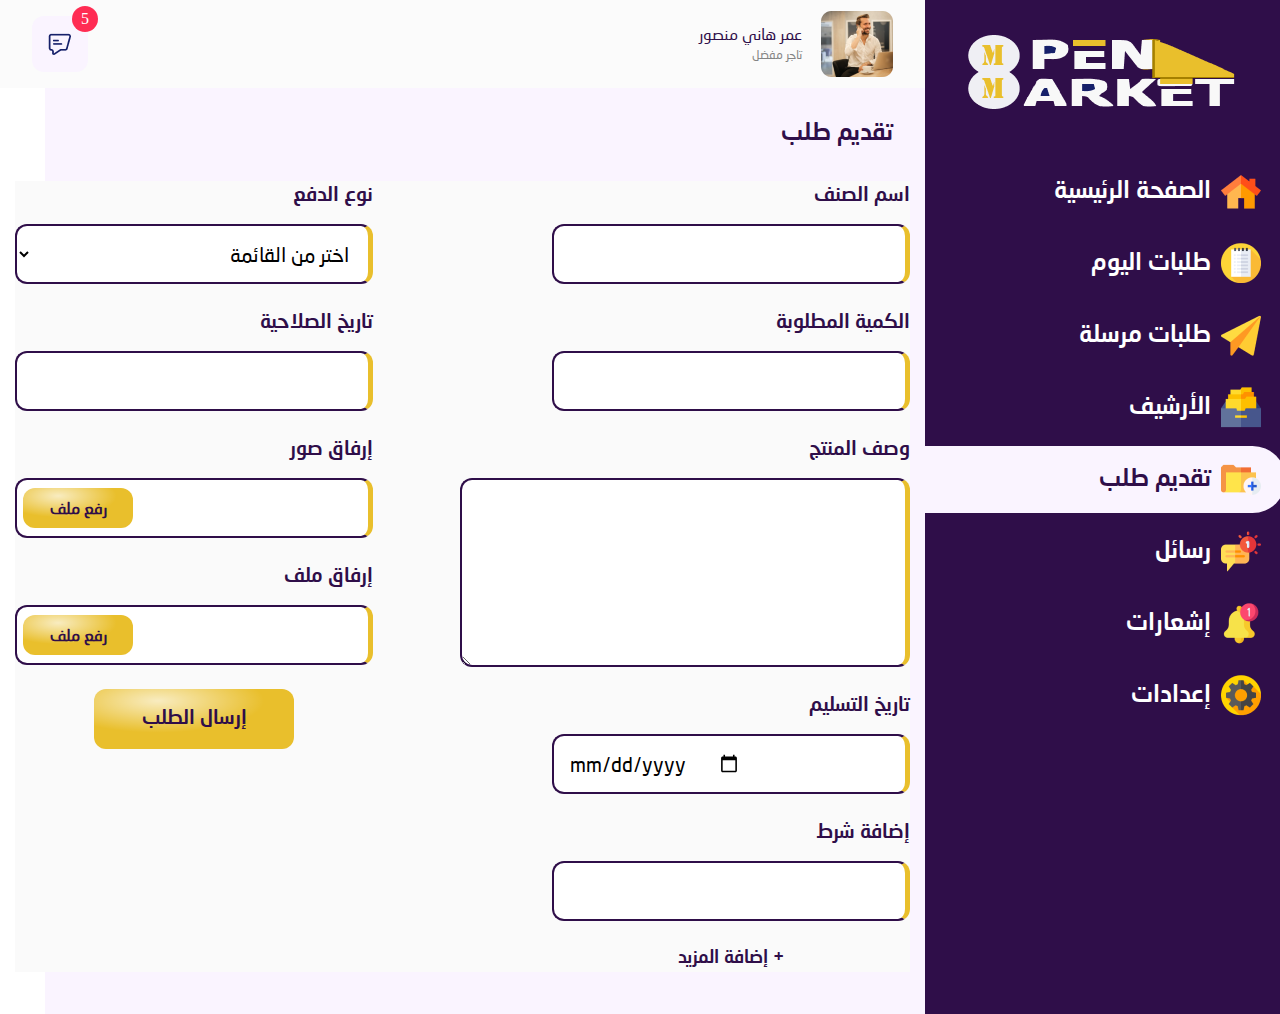
==== commit 16793f4b: "edit" ====
--- a/sellers-offers.html
+++ b/sellers-offers.html
@@ -179,15 +179,7 @@
       </a>
     </div>
     <div class="form-part">
-      <label class="form-label">
-       الفئة
-      </label>
-      <select class="form-input">
-    <option>اختر من القائمة</option>
-    <option>اختر من القائمة</option>
-    <option>اختر من القائمة</option>
-    <option>اختر من القائمة</option>
-      </select>
+     
       <label class="form-label">
       نوع الدفع
       </label>
--- a/css/style.css
+++ b/css/style.css
@@ -970,6 +970,9 @@
   align-items: center;
   min-height: 100px;
 }
+.order-det{
+  border:0 !important
+}
 
 .delete-btn{
   display: none;
@@ -982,7 +985,7 @@
     outline: none;
     
     align-items: center;
-    justify-content: 
+    justify-content: center;
 }
 .delete-btn:focus{
   outline: none;
